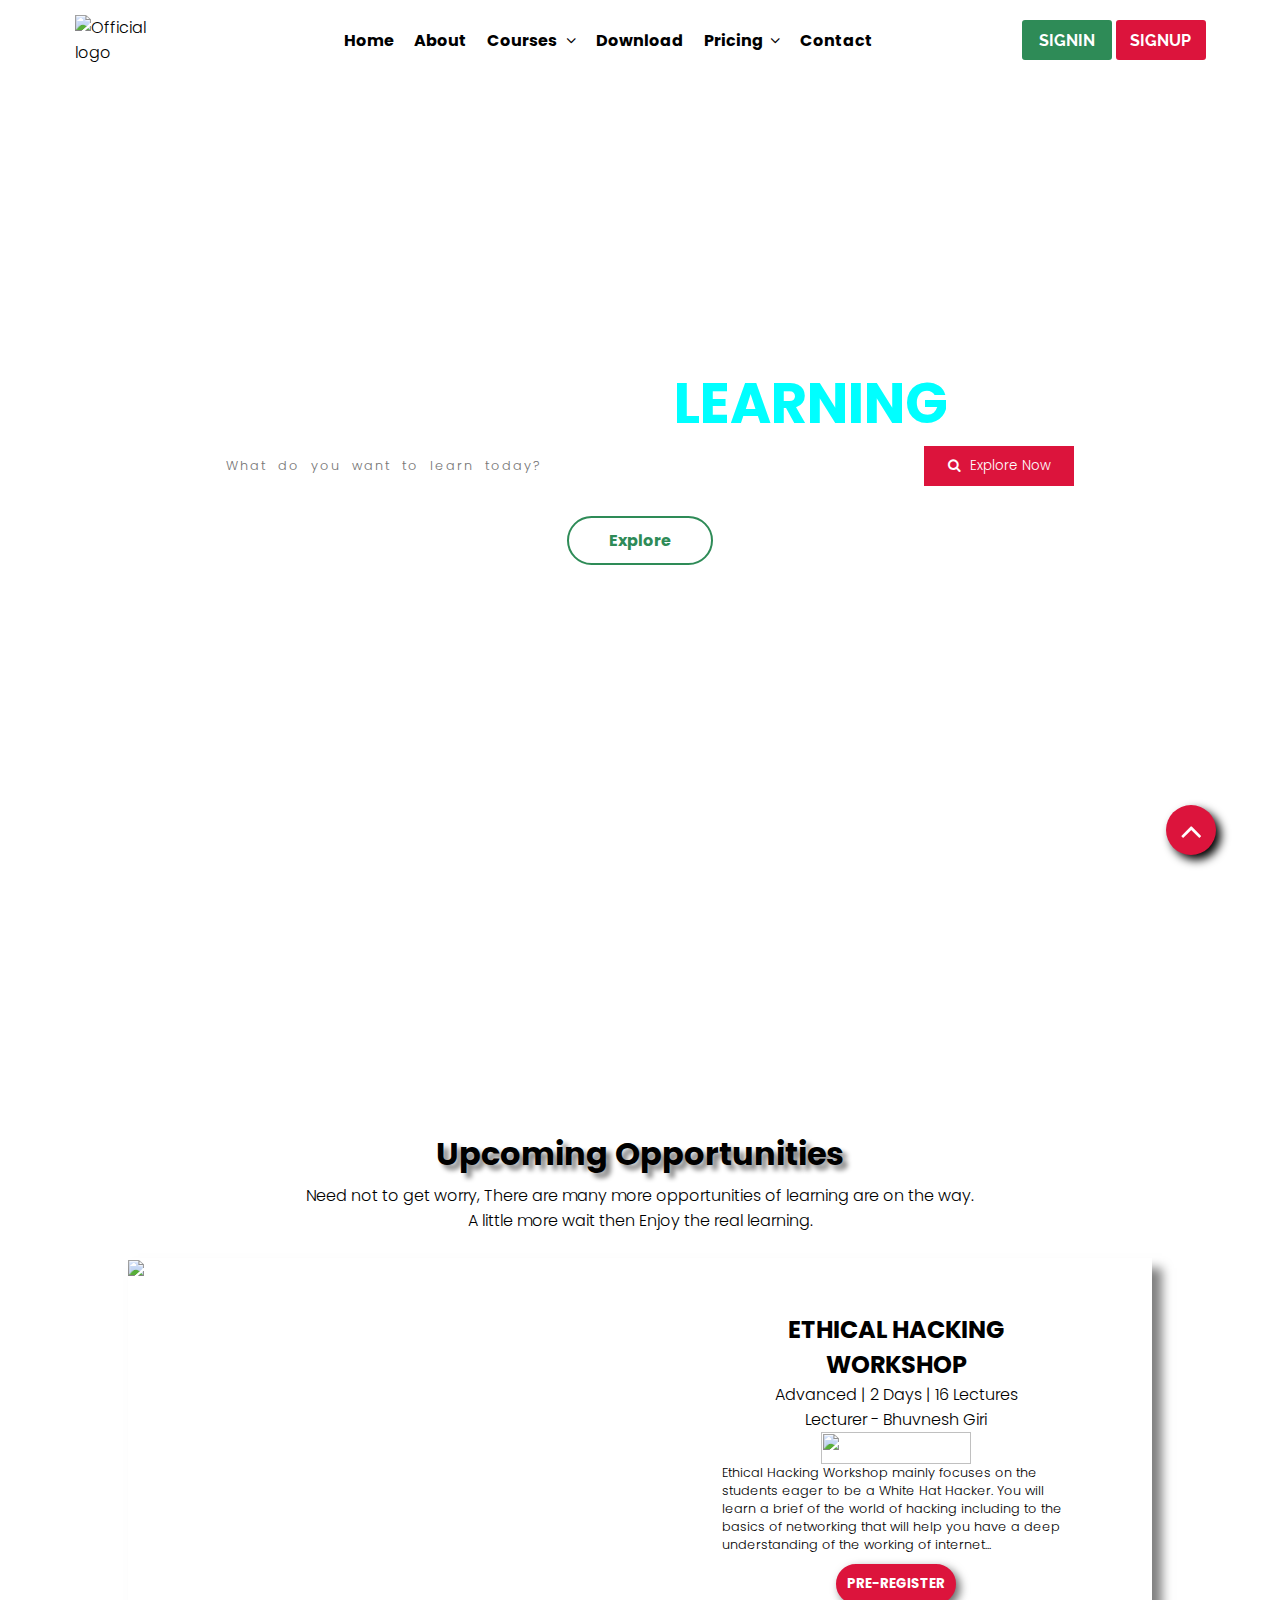
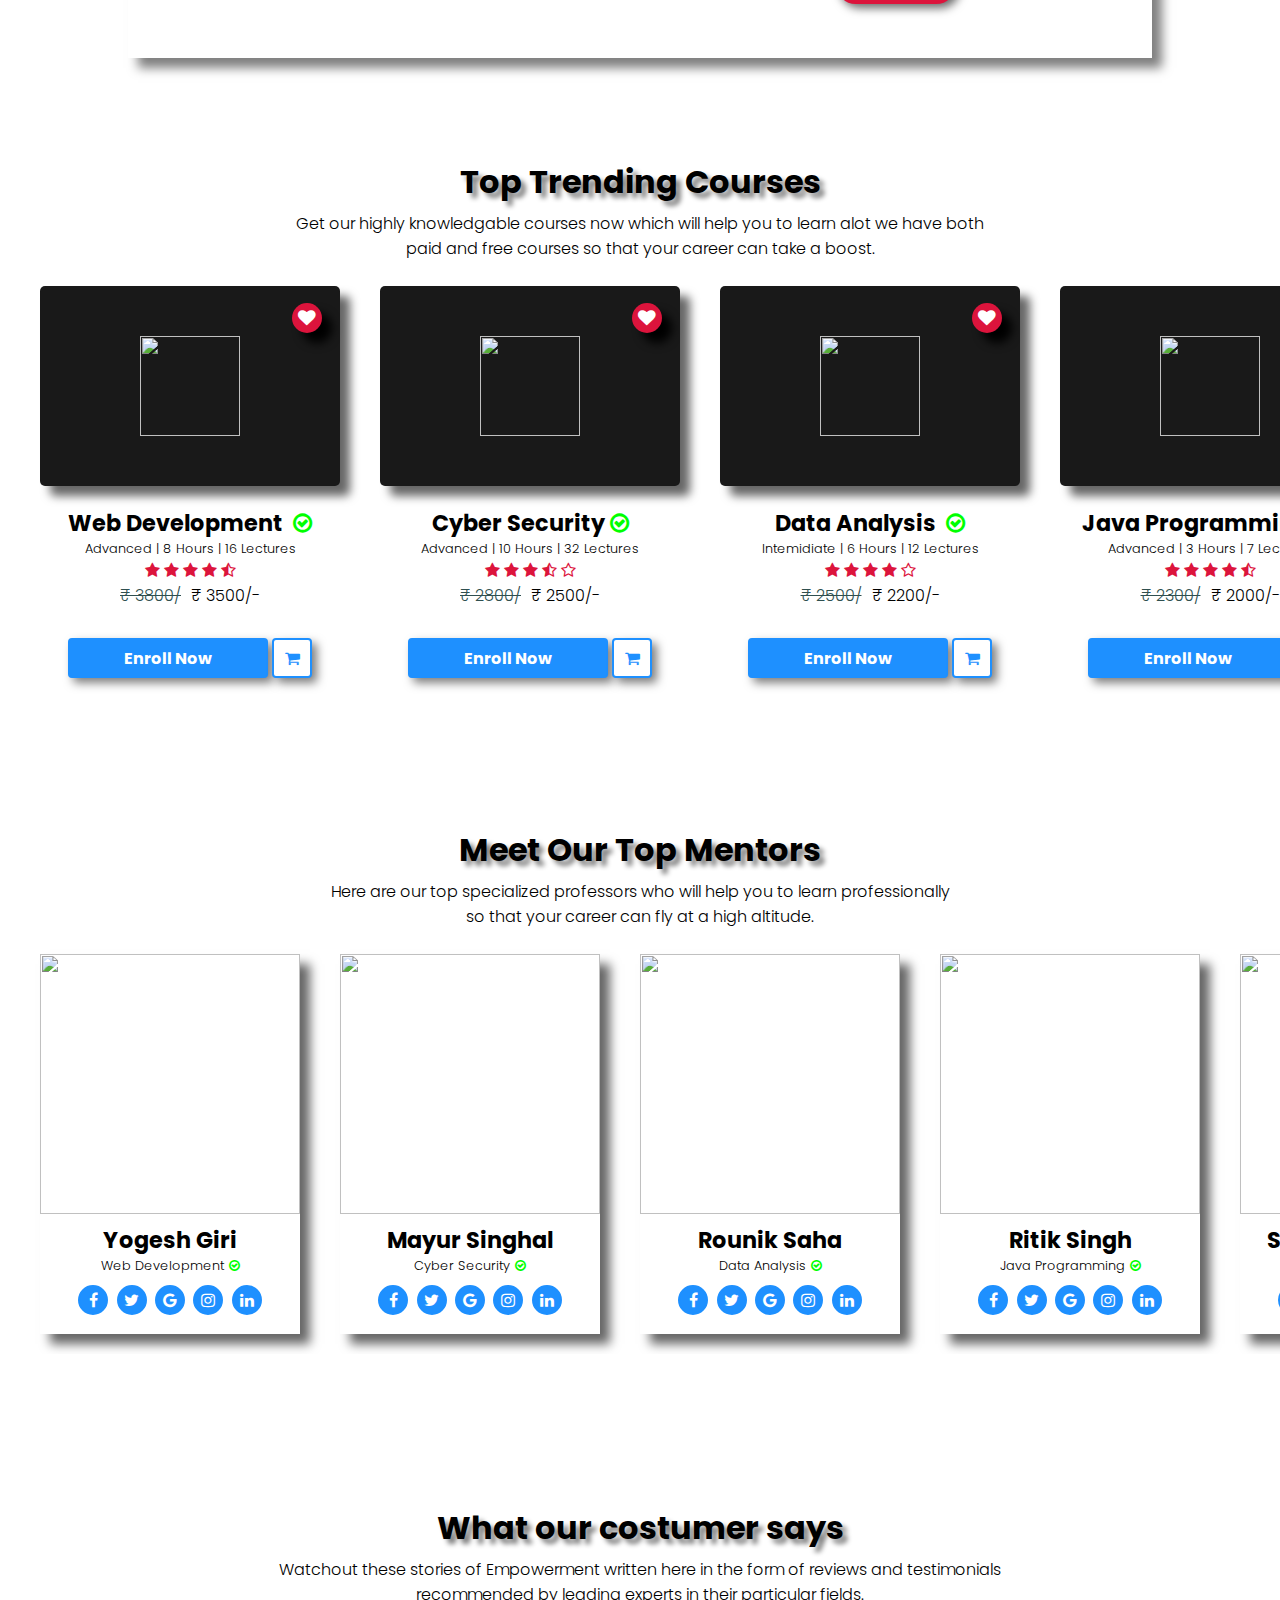
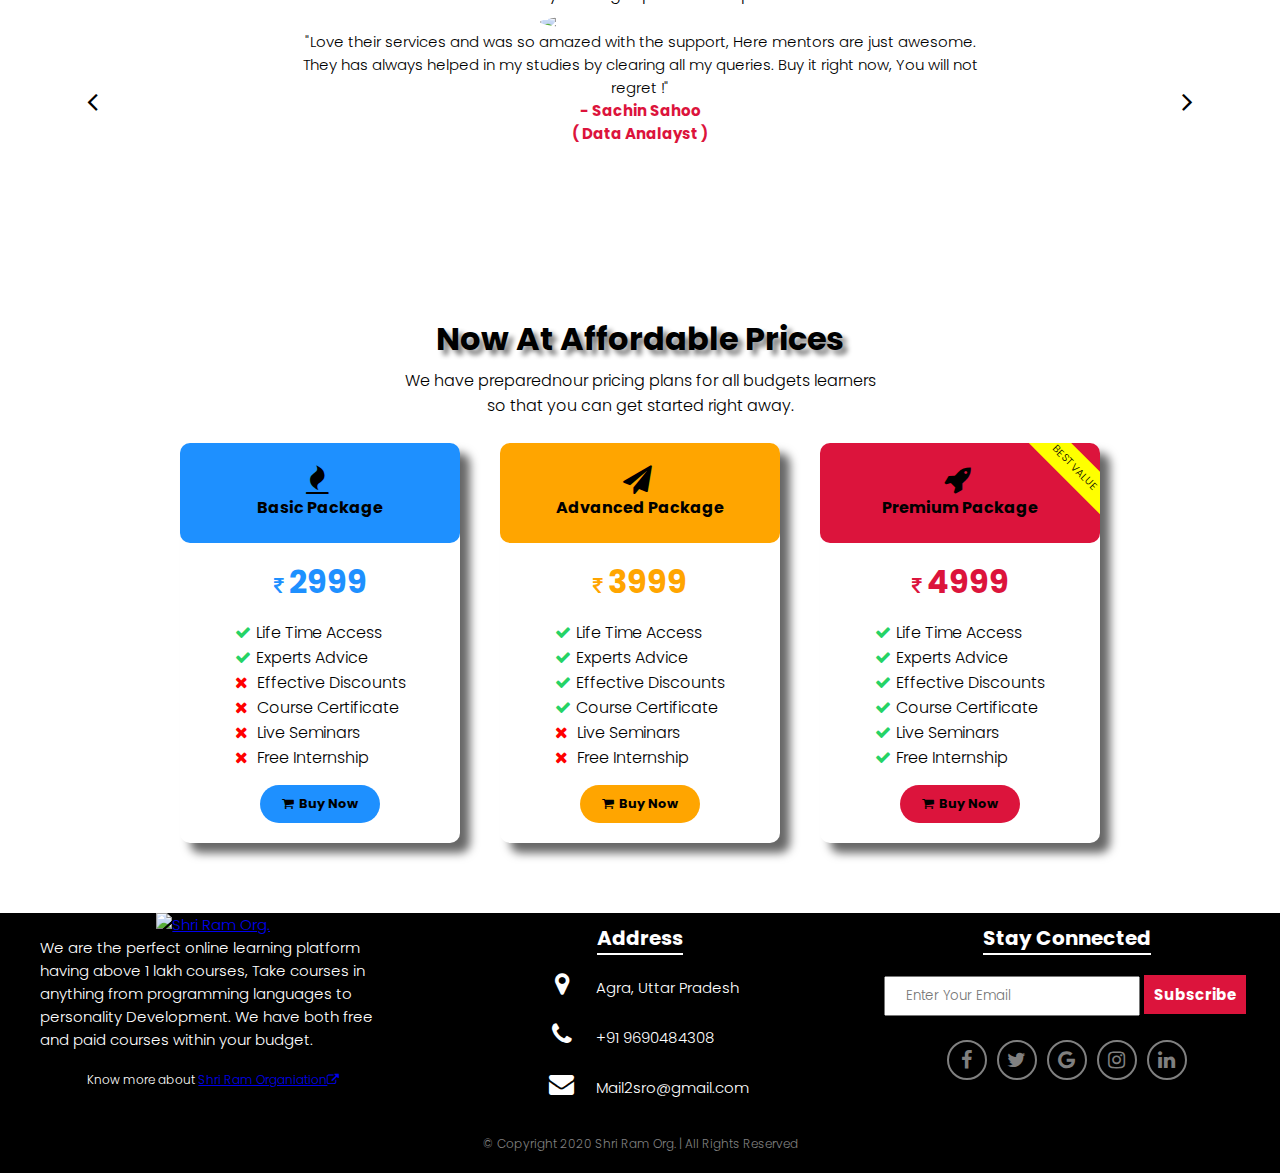
==== index.html @ 5486d61f "dds" ====
<!DOCTYPE html>
<html lang="en">
<head>
    <title>SRO Music | Official</title>
    <link rel="stylesheet" href="lib/index.css">
    <meta charset="UTF-8">
    <meta name="viewport" content="width=device-width, initial-scale=1.0">
    <link href="https://fonts.googleapis.com/css2?family=Poppins:wght@300;700&display=swap" rel="stylesheet">
    <link href="https://fonts.googleapis.com/css2?family=Raleway:wght@300;700&display=swap" rel="stylesheet">
    <link rel="stylesheet" href="https://stackpath.bootstrapcdn.com/font-awesome/4.7.0/css/font-awesome.min.css">

</head>
<body>
<!-- header starts here -->

    <div class="site-body">
        <div class="main">
            <div class="header" id="h">
                <button onclick="openBar()" id="open-btn" class="mob-btn"><i class="fa fa-bars" aria-hidden="true"></i></button>
                <button onclick="closeBar()" id="close-btn" class="mob-btn"><i class="fa fa-times" aria-hidden="true"></i></button>
                <img src="img/logo.png" alt="Official logo">
                <div class="nav" id="nav">
                    <ul>
                        <li><a href="#">Home</a></li>
                        <li><a href="#">About</a></li>
                        <li><a href="courses.html">Courses &nbsp; <i class="fa fa-angle-down" aria-hidden="true"></i></a></li>
                        <li><a href="#">Download</a>
                            <div class="submenu-1">
                                <ul>
                                    <li><a href="#">Mobile</a></li>
                                    <li><a href="#">IOS</a></li>
                                    <li><a href="#">Windows</a></li>
                                </ul>
                            </div>
                        </li>
                        <li><a href="#prices">Pricing &nbsp;<i class="fa fa-angle-down" aria-hidden="true"></i></a>
                            <div class="submenu-1">
                                <ul>
                                    <li><a href="#">Basic</a></li>
                                    <li><a href="#">Advanced</a></li>
                                    <li><a href="#">Premium</a></li>
                                </ul>
                            </div>
                        </li>
                        <li><a href="#">Contact</a></li>
                    </ul>
                </div>
                <div class="login-btn">
                    <a href="signin.html">Signin</a>
                    <a href="signin.html">Signup</a>
                </div>
            </div>
            <div class="heading">
                <p>Introducing Shri Ram Organization, </p>
                <h1>Get the real <span class="bold">learning</span></h1>
                <div class="search-bar">
                    <input type="text" placeholder="What do you want to learn today?">
                    <button><i class="fa fa-search" aria-hidden="true"></i><span>Explore Now</span></button>
                </div>
                <div class="explore-btn">
                    <a href="courses.html">Explore</a>
                </div>
            </div>
            <a href="#" class="top-up"><i class="fa fa-angle-up" aria-hidden="true"></i></a>
        </div>

<!-- main heading section starts here -->

        <div class="section">
            <h1 class="section-h">Upcoming Opportunities</h1>
            <p class="section-p">Need not to get worry, There are many more opportunities of learning are on the way.
                 </br>A little more wait then Enjoy the real learning.</p>
            <div class="main-flex">
                <div class="poster"> 
                    <img src="img/ethical-hacking-03.png">
                </div>
                <div class="text-box">
                    <span id="clock"></span>
                    <h2>ETHICAL HACKING WORKSHOP</h2>
                    <p>Advanced | 2 Days | 16 Lectures</p>
                    <p>Lecturer - Bhuvnesh Giri</p>
                    <img src="img/5-star.png" class="stars">
                    <p class="about-text">Ethical Hacking Workshop mainly focuses on the students eager to be a White Hat Hacker.
                        You will learn a brief of the world of hacking including to the basics of networking
                        that will help you have a deep understanding of the working of internet...
                    </p>
                    <button class="pre-register">pre-register</button>
                </div>
            </div>
        </div>

<!-- courses section starts here -->

        <div class="section">
            <h1 class="section-h">Top Trending Courses</h1>
            <p class="section-p">Get our highly knowledgable courses now which will help you to learn alot we have both </br>
                paid and free courses so that your career can take a boost.</p>
            <div class="card-grid">
                <div class="card">
                    <div class="card-img"> 
                        <img src="img/code.svg">
                    </div>
                    <button class="like"><i class="fa fa-heart" aria-hidden="true"></i></button>
                    <div class="card-text">
                        <h2>Web Development <i class="fa fa-check-circle-o" aria-hidden="true"></i></h2>
                        <p>Advanced | 8 Hours | 16 Lectures</p>
                        <div class="star">
                            <i class="fa fa-star" aria-hidden="true"></i>
                            <i class="fa fa-star" aria-hidden="true"></i>
                            <i class="fa fa-star" aria-hidden="true"></i>
                            <i class="fa fa-star" aria-hidden="true"></i>
                            <i class="fa fa-star-half-o" aria-hidden="true"></i>
                        </div>
                        <span class="off">₹ 3800/</span><span>₹ 3500/-</span>
                        <div class="card-btn">
                            <button>Enroll Now</button>
                            <button><i class="fa fa-shopping-cart" aria-hidden="true"></i></button>
                        </div>
                    </div>
                </div>
                <div class="card">
                    <div class="card-img"> 
                        <img src="img/email.svg">
                    </div>
                    <button class="like"><i class="fa fa-heart" aria-hidden="true"></i></button>
                    <div class="card-text">
                        <h2>Cyber Security<i class="fa fa-check-circle-o" aria-hidden="true"></i></h2>
                        <p>Advanced | 10 Hours | 32 Lectures</p>
                        <div class="star">
                            <i class="fa fa-star" aria-hidden="true"></i>
                            <i class="fa fa-star" aria-hidden="true"></i>
                            <i class="fa fa-star" aria-hidden="true"></i>
                            <i class="fa fa-star-half-o" aria-hidden="true"></i>
                            <i class="fa fa-star-o" aria-hidden="true"></i>
                        </div>
                        <span class="off">₹ 2800/</span><span>₹ 2500/-</span>
                        <div class="card-btn">
                            <button>Enroll Now</button>
                            <button><i class="fa fa-shopping-cart" aria-hidden="true"></i></button>
                        </div>
                    </div>
                </div>
                <div class="card">
                    <div class="card-img"> 
                        <img src="img/analytics.svg">
                    </div>
                    <button class="like"><i class="fa fa-heart" aria-hidden="true"></i></button>
                    <div class="card-text">
                        <h2>Data Analysis <i class="fa fa-check-circle-o" aria-hidden="true"></i></h2>
                        <p>Intemidiate | 6 Hours | 12 Lectures</p>
                        <div class="star">
                            <i class="fa fa-star" aria-hidden="true"></i>
                            <i class="fa fa-star" aria-hidden="true"></i>
                            <i class="fa fa-star" aria-hidden="true"></i>
                            <i class="fa fa-star" aria-hidden="true"></i>
                            <i class="fa fa-star-o" aria-hidden="true"></i>
                        </div>
                        <span class="off">₹ 2500/</span><span>₹ 2200/-</span>
                        <div class="card-btn">
                            <button>Enroll Now</button>
                            <button><i class="fa fa-shopping-cart" aria-hidden="true"></i></button>
                        </div>
                    </div>
                </div>
                <div class="card">
                    <div class="card-img"> 
                        <img src="img/data.svg">
                    </div>
                    <button class="like"><i class="fa fa-heart" aria-hidden="true"></i></button>
                    <div class="card-text">
                        <h2>Java Programming <i class="fa fa-check-circle-o" aria-hidden="true"></i></h2>
                        <p>Advanced | 3 Hours | 7 Lectures</p>
                        <div class="star">
                            <i class="fa fa-star" aria-hidden="true"></i>
                            <i class="fa fa-star" aria-hidden="true"></i>
                            <i class="fa fa-star" aria-hidden="true"></i>
                            <i class="fa fa-star" aria-hidden="true"></i>
                            <i class="fa fa-star-half-o" aria-hidden="true"></i>
                        </div>
                        <span class="off">₹ 2300/</span><span>₹ 2000/-</span>
                        <div class="card-btn">
                            <button>Enroll Now</button>
                            <button><i class="fa fa-shopping-cart" aria-hidden="true"></i></button>
                        </div>
                    </div>
                </div>
                <div class="card">
                    <div class="card-img"> 
                        <img src="img/data (1).svg">
                    </div>
                    <button class="like"><i class="fa fa-heart" aria-hidden="true"></i></button>
                    <div class="card-text">
                        <h2>Network Essentials <i class="fa fa-check-circle-o" aria-hidden="true"></i></h2>
                        <p>Intermidiate | 7 Hours | 19 Lectures</p>
                        <div class="star">
                            <i class="fa fa-star" aria-hidden="true"></i>
                            <i class="fa fa-star" aria-hidden="true"></i>
                            <i class="fa fa-star" aria-hidden="true"></i>
                            <i class="fa fa-star-half-o" aria-hidden="true"></i>
                            <i class="fa fa-star-o" aria-hidden="true"></i>
                        </div>
                        <span class="off">₹ 1800/</span><span>₹ 1500/-</span>
                        <div class="card-btn">
                            <button>Enroll Now</button>
                            <button><i class="fa fa-shopping-cart" aria-hidden="true"></i></button>
                        </div>
                    </div>
                </div>
                <div class="card">
                    <div class="card-img"> 
                        <img src="img/analytics.svg">
                    </div>
                    <button class="like"><i class="fa fa-heart" aria-hidden="true"></i></button>
                    <div class="card-text">
                        <h2>Machine Learning <i class="fa fa-check-circle-o" aria-hidden="true"></i></h2>
                        <p>Beginner | 2 Hours | 8 Lectures</p>
                        <div class="star">
                            <i class="fa fa-star" aria-hidden="true"></i>
                            <i class="fa fa-star" aria-hidden="true"></i>
                            <i class="fa fa-star" aria-hidden="true"></i>
                            <i class="fa fa-star-o" aria-hidden="true"></i>
                            <i class="fa fa-star-o" aria-hidden="true"></i>
                        </div>
                        <span class="off">₹ 1500/</span><span>₹ 1200/-</span>
                        <div class="card-btn">
                            <button>Enroll Now</button>
                            <button><i class="fa fa-shopping-cart" aria-hidden="true"></i></button>
                        </div>
                    </div>
                </div>
            </div>
        </div>    

<!-- mentor section starts here -->

        <div class="section">
            <h1 class="section-h">Meet Our Top Mentors</h1>
            <p class="section-p">Here are our top specialized professors who will help you to learn professionally</br>
                so that your career can fly at a high altitude.</p>
            <div class="card-grid">
                <div class="ex-card">
                    <div class="ex-card-img"> 
                        <img src="img/ex1.png">
                    </div>
                    <div class="ex-card-text">
                        <h2>Yogesh Giri</h2>
                        <p>Web Development<i class="fa fa-check-circle-o" aria-hidden="true"></i></p>
                        <div class="card-social">
                            <a href="https://www.facebook.com/"><i class="fa fa-facebook" aria-hidden="true"></i></a>
                            <a href="https://www.twitter.com/login"><i class="fa fa-twitter" aria-hidden="true"></i></a>
                            <a href="https://accounts.google.com/ServiceLogin"><i class="fa fa-google" aria-hidden="true"></i></a>
                            <a href="https://www.instagram.com/accounts/login"><i class="fa fa-instagram" aria-hidden="true"></i></a>
                            <a href="https://www.linkedin.com/login"><i class="fa fa-linkedin" aria-hidden="true"></i></a>
                        </div>
                    </div>
                </div>
                <div class="ex-card">
                    <div class="ex-card-img"> 
                        <img src="img/ex2.png">
                    </div>
                    <div class="ex-card-text">
                        <h2>Mayur Singhal</h2>
                        <p>Cyber Security<i class="fa fa-check-circle-o" aria-hidden="true"></i></p>
                        <div class="card-social">
                            <a href="https://www.facebook.com/"><i class="fa fa-facebook" aria-hidden="true"></i></a>
                            <a href="https://www.twitter.com/login"><i class="fa fa-twitter" aria-hidden="true"></i></a>
                            <a href="https://accounts.google.com/ServiceLogin"><i class="fa fa-google" aria-hidden="true"></i></a>
                            <a href="https://www.instagram.com/accounts/login"><i class="fa fa-instagram" aria-hidden="true"></i></a>
                            <a href="https://www.linkedin.com/login"><i class="fa fa-linkedin" aria-hidden="true"></i></a>
                        </div>
                    </div>
                </div>
                <div class="ex-card">
                    <div class="ex-card-img"> 
                        <img src="img/ex3.png">
                    </div>
                    <div class="ex-card-text">
                        <h2>Rounik Saha</h2>
                        <p>Data Analysis<i class="fa fa-check-circle-o" aria-hidden="true"></i></p>
                        <div class="card-social">
                            <a href="https://www.facebook.com/"><i class="fa fa-facebook" aria-hidden="true"></i></a>
                            <a href="https://www.twitter.com/login"><i class="fa fa-twitter" aria-hidden="true"></i></a>
                            <a href="https://accounts.google.com/ServiceLogin"><i class="fa fa-google" aria-hidden="true"></i></a>
                            <a href="https://www.instagram.com/accounts/login"><i class="fa fa-instagram" aria-hidden="true"></i></a>
                            <a href="https://www.linkedin.com/login"><i class="fa fa-linkedin" aria-hidden="true"></i></a>
                        </div>
                    </div>
                </div>
                <div class="ex-card">
                    <div class="ex-card-img"> 
                        <img src="img/ex4.png">
                    </div>
                    <div class="ex-card-text">
                        <h2>Ritik Singh</h2>
                        <p>Java Programming<i class="fa fa-check-circle-o" aria-hidden="true"></i></p>
                        <div class="card-social">
                            <a href="https://www.facebook.com/"><i class="fa fa-facebook" aria-hidden="true"></i></a>
                            <a href="https://www.twitter.com/login"><i class="fa fa-twitter" aria-hidden="true"></i></a>
                            <a href="https://accounts.google.com/ServiceLogin"><i class="fa fa-google" aria-hidden="true"></i></a>
                            <a href="https://www.instagram.com/accounts/login"><i class="fa fa-instagram" aria-hidden="true"></i></a>
                            <a href="https://www.linkedin.com/login"><i class="fa fa-linkedin" aria-hidden="true"></i></a>
                        </div>
                    </div>
                </div>
                <div class="ex-card">
                    <div class="ex-card-img"> 
                        <img src="img/ex5.png">
                    </div>
                    <div class="ex-card-text">
                        <h2>Sumit Chaudhary</h2>
                        <p>Machine Learning<i class="fa fa-check-circle-o" aria-hidden="true"></i></p>
                        <div class="card-social">
                            <a href="https://www.facebook.com/"><i class="fa fa-facebook" aria-hidden="true"></i></a>
                            <a href="https://www.twitter.com/login"><i class="fa fa-twitter" aria-hidden="true"></i></a>
                            <a href="https://accounts.google.com/ServiceLogin"><i class="fa fa-google" aria-hidden="true"></i></a>
                            <a href="https://www.instagram.com/accounts/login"><i class="fa fa-instagram" aria-hidden="true"></i></a>
                            <a href="https://www.linkedin.com/login"><i class="fa fa-linkedin" aria-hidden="true"></i></a>
                        </div>
                    </div>
                </div>   
            </div>
        </div>

<!-- testimonials section starts here -->

        <div class="section">
            <h1 class="section-h">What our costumer says</h1>
            <p class="section-p">Watchout these stories of Empowerment written here in the form of reviews and testimonials</br>
                recommended by leading experts in their particular fields.</p>
            <div class="main-contain">
                <div class="container">
                    <div class="slider">
                        <div class="slides">
                            <img src="img/1.jpg">
                            <div class="slider-text">
                                <p>
                                    "Love their services and was so amazed with the support, Here mentors are just awesome.
                                    They has always helped in my studies by clearing all my queries. Buy it right now, You will not regret !"
                                </p>
                                <span> - Sachin Sahoo </br> ( Data Analayst ) </span>
                            </div>
                        </div> 
                        <div class="slides">
                            <img src="img/2.jpg">
                            <div class="slider-text">
                                <p>
                                    "A very interesting and valuable experience. I learned a lot and it gave me a good grounding in the basics. 
                                    It really made me think, and I liked how it enabled me to interact wiht people through the practical work."
                                </p>
                                <span> - Ravindra Birdhawar </br> ( Penetration Expert ) </span>
                            </div>
                        </div> 
                        <div class="slides">
                            <img src="img/6.jpg">
                            <div class="slider-text">
                                <p>
                                    "I found the course so helpful as a Software Engineer, and that is why I have registered for the Proficiency Award 
                                    2 in Counselling and Psychology and I hope to do my best to finish and help my people who are back home in America."
                                </p>
                                <span> - Shubham Bisht </br> ( Software Engineer ) </span>
                            </div>
                        </div> 
                        <div class="slides">
                            <img src="img/3.jpg">
                            <div class="slider-text">
                                <p>
                                    "I feel that over the duration of the course I gained a lot of knowledge and practical strategies that will be beneficial to me, 
                                    and those I deal with personally and professionally. The course exceeded my expectations significantly."
                                </p>
                                <span> - Narayan Chandrawanshi </br> ( IIT Student ) </span>
                            </div>
                        </div> 
                        <div class="slides">
                            <img src="img/8.jpg">
                            <div class="slider-text">
                                <p>
                                    "I found the course interesting, challenging, and rewarding. I learnt a lot by following the programme and the study ACS set out.
                                     Assignments were corrected quickly, with lots of positive feedback from the tutors."
                                </p>
                                <span> - Aman Chandra </br> ( Web Designer ) </span>
                            </div>
                        </div> 
                    </div>
                    
                    <div class="controls">
                        <button class="slider_btn" id="prev"><i class="fa fa-angle-left" aria-hidden="true"></i></button>
                        <button class="slider_btn" id="next"><i class="fa fa-angle-right" aria-hidden="true"></i></button>
                    </div>
                </div>
            </div>
        </div>


<!-- pricing section starts here -->

        <div class="section" id="prices">
            <h1 class="section-h">Now At Affordable Prices</h1>
            <p class="section-p">We have preparednour pricing plans for all budgets learners </br>
                so that you can get started right away.</p>
            <div class="pricing-box">
                <div class="pricing-card">
                    <div class="pricing-logo">
                        <i class="fa fa-fire" aria-hidden="true"></i>
                        <h2>Basic Package<h2>
                    </div>
                    <p><i class="fa fa-inr" aria-hidden="true"></i><span>2999</span></p>
                    <ul>
                        <li><i class="fa fa-check" aria-hidden="true"></i>Life Time Access</li>
                        <li><i class="fa fa-check" aria-hidden="true"></i>Experts Advice</li>
                        <li><i class="fa fa-times" aria-hidden="true"></i> Effective Discounts</li>
                        <li><i class="fa fa-times" aria-hidden="true"></i> Course Certificate</li>
                        <li><i class="fa fa-times" aria-hidden="true"></i> Live Seminars</li>
                        <li><i class="fa fa-times" aria-hidden="true"></i> Free Internship</li>
                        
                    </ul>
                    <a href="#"><i class="fa fa-shopping-cart" aria-hidden="true"></i>Buy Now</a>
            </div>
            <div class="pricing-card">
                <div class="pricing-logo">
                    <i class="fa fa-paper-plane" aria-hidden="true"></i>
                    <h2>Advanced Package<h2>
                </div>
                <p><i class="fa fa-inr" aria-hidden="true"></i><span>3999</span></p>
                    <ul>
                        <li><i class="fa fa-check" aria-hidden="true"></i>Life Time Access</li>
                        <li><i class="fa fa-check" aria-hidden="true"></i>Experts Advice</li>
                        <li><i class="fa fa-check" aria-hidden="true"></i>Effective Discounts</li>
                        <li><i class="fa fa-check" aria-hidden="true"></i>Course Certificate</li>
                        <li><i class="fa fa-times" aria-hidden="true"></i> Live Seminars</li>
                        <li><i class="fa fa-times" aria-hidden="true"></i> Free Internship</li>
                
                    </ul>
                    <a href="#"><i class="fa fa-shopping-cart" aria-hidden="true"></i>Buy Now</a>
            </div>
            <div class="pricing-card">
                <div class="ribbin">
                    <span>Best Value</span>
                </div>
                <div class="pricing-logo">
                    <i class="fa fa-rocket" aria-hidden="true"></i>
                    <h2>Premium Package<h2>
                </div>
                <p><i class="fa fa-inr" aria-hidden="true"></i><span>4999</span></p>
                    <ul>
                        <li><i class="fa fa-check" aria-hidden="true"></i>Life Time Access</li>
                        <li><i class="fa fa-check" aria-hidden="true"></i>Experts Advice</li>
                        <li><i class="fa fa-check" aria-hidden="true"></i>Effective Discounts</li>
                        <li><i class="fa fa-check" aria-hidden="true"></i>Course Certificate</li>
                        <li><i class="fa fa-check" aria-hidden="true"></i>Live Seminars</li>
                        <li><i class="fa fa-check" aria-hidden="true"></i>Free Internship</li>
                        
                    </ul>
                    <a href="#"><i class="fa fa-shopping-cart" aria-hidden="true"></i>Buy Now</a>
            </div>
            </div>
        </div>

<!-- footer starts here -->

        <div class="footer">
            <div class="footer-item">
                <div class="footer-child" id="about">
                    <div class="footer-logo">
                    <a href="Aboutus.html"><img src="img/logo.png" alt="Shri Ram Org."></a> 
                    </div>
                    <p> We are the perfect online learning platform having above 1 lakh courses,
                        Take courses in anything from programming languages to personality Development.
                        We have both free and paid courses within your budget.</p>
                    <span>
                        Know more about <a href="aboutus.html"> Shri Ram Organiation<i class="fa fa-external-link" aria-hidden="true"></i></a>
                    </span> 
                </div>
                <div class="footer-child" id="address">
                    <h3>Address</h3> 
                    <ul class="ul">
                        <li><i class="fa fa-map-marker" aria-hidden="true"></i> Agra, Uttar Pradesh</li>
                        <li><i class="fa fa-phone" aria-hidden="true"></i> +91 9690484308</li>
                        <li><i class="fa fa-envelope" aria-hidden="true"></i> Mail2sro@gmail.com</li>
                    </ul>   
                </div>    
                <div class="footer-child" id="contact">
                    <h3>Stay Connected</h3>
                    <form> 
                        <input type="email"  placeholder="Enter Your Email">
                        <input type="submit" value="Subscribe">
                    </form>
                    <div class="social">
                        <a href="https://www.facebook.com/"><i class="fa fa-facebook" aria-hidden="true"></i></a>
                        <a href="https://www.twitter.com/login"><i class="fa fa-twitter" aria-hidden="true"></i></a>
                        <a href="https://accounts.google.com/ServiceLogin"><i class="fa fa-google" aria-hidden="true"></i></a>
                        <a href="https://www.instagram.com/accounts/login"><i class="fa fa-instagram" aria-hidden="true"></i></a>
                        <a href="https://www.linkedin.com/login"><i class="fa fa-linkedin" aria-hidden="true"></i></a>
                    </div>
                </div>
            </div>
            <div class="copyright">
                <p> &copy; Copyright 2020 Shri Ram Org. | All Rights Reserved </p>
            </div>
        </div>
    </div>
</body>
</html>

<!-- slider script starts here -->

<script>
    function openBar()
    {
        document.getElementById('nav').style.height='45vh'
        document.getElementById('open-btn').style.display='none'
        document.getElementById('close-btn').style.display='block'

    }
    function closeBar()
    {
        document.getElementById('nav').style.height='0vh'
        document.getElementById('open-btn').style.display='block'
        document.getElementById('close-btn').style.display='none'

    }

</script>
<script>
    // Set the date we're counting down to
    var countDownDate = new Date("Nov 22, 2020 12:00:00").getTime();
    
    // Update the count down every 1 second
    var x = setInterval(function() {
    
      // Get today's date and time
      var now = new Date().getTime();
        
      // Find the distance between now and the count down date
      var distance = countDownDate - now;
        
      // Time calculations for days, hours, minutes and seconds
      var days = Math.floor(distance / (1000 * 60 * 60 * 24));
      var hours = Math.floor((distance % (1000 * 60 * 60 * 24)) / (1000 * 60 * 60));
      var minutes = Math.floor((distance % (1000 * 60 * 60)) / (1000 * 60));
      var seconds = Math.floor((distance % (1000 * 60)) / 1000);
        
      // Output the result in an element with id="clock"
      document.getElementById("clock").innerHTML = days + "d " + hours + "h "
      + minutes + "m " + seconds + "s ";
        
      // If the count down is over, write some text 
      if (distance < 0) {
        clearInterval(x);
        document.getElementById("clock").innerHTML = "LAUNCHED";
      }
    }, 1000);

    </script>

    <!-- js for testimonials -->

    <script>
        const prev = document.querySelector('#prev');
        const next = document.querySelector('#next');
        let slider = document.querySelector('.slider');
        let slideIndex = 0;
        
        prev.addEventListener('click',() =>{
            slideIndex = (slideIndex - 1 + 5) % 5;
            slider.style.transform = 'translate('+ ( slideIndex ) * -20 +'%)';
            slider.style.animation = 'none';        
        });
    
        next.addEventListener('click',() =>{
            slideIndex = (slideIndex + 1) % 5;
            slider.style.transform = 'translate('+ ( slideIndex ) * -20 +'%)';
            slider.style.animation = 'none';        

        });
    
    </script>
---- lib/index.css ----
*
{
    padding: 0;
    margin: 0;
    box-sizing: border-box;
    font-family: 'Poppins';
    scroll-behavior: smooth;
    outline: none;
    font-weight: 300;
}
html
{
    overflow-x: hidden;
}
.site-body
{
    position: absolute;
    top: 0%;
    display: inline-flex;
    flex-flow: column;
    justify-content: space-between;
}
.main
{
    width: 100vw;
    height: 120vh;
    background-image: url(../img/pexels-josh-hild-4256852.jpg);
    background-repeat: no-repeat;
    background-size: cover;
    background-position: center;
    background-attachment: fixed;
}
.header
{
    position: fixed;
    z-index: 10;
    display: inline-flex;
    justify-content: space-around;
    align-items: center;
    width: 100vw;
    height: 80px;
    background-color: white;
    transition: all ease 0.5s;
}
.header img
{
    width: 100px;
    cursor: pointer;
}
.nav ul
{
    display: inline-flex;
    list-style-type: none;
}
.nav li a
{
    text-decoration: none;
    color: black;
    font-weight: bold;
    margin-left: 20px;
}
.nav li a:hover
{
    color: crimson;
    border-bottom: 2px solid crimson;
}
.submenu-1
{
    display: none;
}
.nav li:hover .submenu-1
{
    display: block;
}
.submenu-1 ul
{
    position: absolute;
    transform: translate(-20%);
    display: inline-flex;
    flex-direction: column;
    justify-content: space-around;
    width: 200px;
    height: fit-content;
    background-color: white;
    padding-top: 28px;
}
.submenu-1 ul li
{
    display: inline-flex;
    align-items: center;
    width: 100%;
    height: 50px;
    border-bottom: 2px solid black;
}
.submenu-1 ul li:last-child
{
    border-bottom: none;
}
.submenu-1 ul li:hover
{
    background-color: dodgerblue;
    color: white;
}
.submenu-1 ul li:hover a
{
    color: white;
    border-bottom: none;
}
.login-btn a
{
    width: 90px;
    height: 40px;
    display: inline-flex;
    justify-content: center;
    align-items: center;
    color: white;
    background-color: seagreen;
    border: 2px solid seagreen;
    border-radius: 3px;
    text-transform: uppercase;
    text-decoration: none;
    font-family: "Raleway";
    font-weight: bold;
    transition: 0.5s;
}
.login-btn a:nth-child(2)
{
    background-color: crimson;
    border: 2px solid crimson;
}
.login-btn a:hover
{
    background-color: transparent;
    color: seagreen;
}
.login-btn a:nth-child(2):hover
{
    background-color: transparent;
    color: crimson;
}
.heading
{
    width: 100vw;
    height: 100vh;
    color: white;
    display: inline-flex;
    justify-content: center;
    align-items: center;
    flex-flow: column;
    padding: 20px;
}
.heading h1
{
    font-weight: bold;
    font-size: 3.5rem;
}
.heading .bold
{
    font-weight: bold;
    color: cyan;
    text-transform: uppercase;
}
.search-bar
{
    display: inline-flex;
    justify-content: space-between;
    align-items: center;
    width: 70%;
    height: 40px;
    background-color: white;
}
.search-bar input
{
    width: 80%;
    height: 100%;
    background-color: transparent;
    color: black;
    font-size: .8rem;
    padding-left: 20px;
    letter-spacing: 2px;
    word-spacing: 5px;
    border: none;
}
.search-bar button
{
    width: 150px;
    height: 100%;
    color: white;
    background-color: crimson;
    border: none;
    cursor: pointer;
}
.search-bar .fa
{
    margin-right: 10px;
}
.explore-btn a
{
    display: inline-block;
    margin-top: 30px;
    color: seagreen;
    background-color: transparent;
    border: 2px solid seagreen;
    text-decoration: none;
    border-radius: 100px;
    padding: 10px 40px;
    font-weight: bold;
    transition: all 0.5s ease;
}
.explore-btn a:hover
{
    background-color: seagreen;
    color: white;
}
.top-up
{
    z-index: 10;
    position: fixed;
    bottom: 5%;
    right: 5%;
    width: 50px;
    height: 50px;
    display: inline-flex;
    justify-content: center;
    align-items: center;
    text-decoration: none;
    color: white;
    font-size: 35px;
    background-color: crimson ;
    box-shadow: 5px 5px 10px black;
    border-radius: 50%;
    transition: 0.5s;
}
.top-up:hover
{
    transform: translateY(-10px);
}
.mob-btn
{
    display: none;
}

@media(max-width: 720px)
{
    .header
    {
        height: 60px;
    }
    .nav
    {
        position: fixed;
        top: 60px;
        left: 0px;
        width: 100vw;
        height: 0vh;
        display: inline-flex;
        flex-flow: column;
        overflow: hidden;
        background-color: white;
        transition: 0.5s;
    }
    .nav ul
    {
        width: 100%;
        display: inline-flex;
        flex-direction: column;
        align-items: center;
    }
    .nav ul li
    {
        display: inline-flex;
        align-items: center;
        width: 90%;
        height: 50px;
        border-bottom: 2px solid black;
    }
    .nav ul li:last-child
    {
        border-bottom: none;
    }
    .nav ul li:hover
    {
        background-color: dodgerblue;
        color: white;
    }
    .nav ul li:hover a
    {
        color: white;
        border-bottom: none;
    }
    .mob-btn
    {
        display: inline;
        background-color: transparent;
        border: none;
        font-size: 1.5rem;
        color: black;
        cursor: pointer;
    }
    #close-btn
    {
        color: black;
        display: none;
    }
    .heading h1
    {
        text-align: center;
        font-size: 2.2rem;
    }
    .search-bar
    {
        width: 90%;
        height: 40px;
    }
    .search-bar input
    {
        width: 80%;
        height: 100%;
        font-size: .6rem;
        padding-left: 10px;
        letter-spacing: 1px;
        word-spacing: 2px;
    }
    .search-bar button
    {
        width: 15%;
        text-align: center;
    }
    .search-bar button span
    {
        display: none;
    }
}


/* Top Upcoming */


.section
{
    width: 100vw;
    height: fit-content;
    display: inline-flex;
    padding: 50px 0px;
    flex-flow: column;
    justify-content: center;
    align-items: center;
    background-image: url(../img/Abstract.png);
    background-repeat: no-repeat;
    background-position: right;
    background-size: 50%;
    overflow-x: hidden;
}
.section-h
{
    font-weight: bold;
    font-size: 2rem;
    text-align: center;
    text-shadow: 5px 5px 5px grey;
}
.section-p
{
    text-align: center;
    font-size: 1rem;
    padding: 5px;
}
.section:nth-child(odd)
{
    background-image: url(../img/Abstract-2.png);
    background-position: left;
}
.section:nth-child(5)
{
    background-image: url(../img/bg-3.jpg);
    background-size: cover;
    background-position: right;
    margin: 50px 0px 50px 0px;

}
.main-flex
{
    display: flex;
    justify-content: space-around;
    flex-wrap: wrap;
    margin-top: 20px;
    width: 80vw;
    height: auto;
    box-shadow: 10px 10px 10px rgba(0, 0, 0, 0.500);
}
.poster
{
    height: 400px;
    overflow: hidden;
    flex: 1 1 300px;
}
.poster img
{
    height: 100%;
    overflow: hidden;
    transition: all ease .5s;
}
.poster img:hover
{
    transform: scale(1.1);
}
.text-box
{
    flex: 1 1 300px;
    display: inline-flex;
    flex-flow: column;
    justify-content: center;
    align-items: center;
    padding: 20px 8%;
}
.text-box span
{
    color: crimson;
    font-weight: bold;
    font-size: 2rem;
    text-align: center;
}
.text-box h2
{
    font-weight: bold;
    text-align: center;
}
.about-text
{
    font-size: 0.8rem;
}
.stars
{
    width: 150px;
    height: 32px;
}
.pre-register
{
    margin-top: 10px;
    width: 120px;
    height: 40px;
    background-color: crimson;
    color: white;
    border: 2px solid crimson;
    border-radius: 20px;
    cursor: pointer;
    font-weight: bold;
    text-transform: uppercase;
    box-shadow: 4px 4px 10px rgba(0, 0, 0, 0.600);
    transition: all 0.3s ease;
}
.pre-register:hover
{
    background-color: transparent;
    color: crimson;
}
@media(max-width: 720px)
{
    .section-p
    {
        font-size: .8rem;
    }
    .text-box h2
    {
        font-size: 1.2rem;
    }
    .text-box p
    {
        font-size: .8rem;
    }
    .poster
    {
        height: auto;
    }
    .poster img
    {
        width: 100%;
    }
}

/*latest Launches*/

.card-grid
{
    width: 100%;
    display: inline-flex;
    align-items: center;
    justify-content: flex-start;
    overflow-y: hidden;
    overflow-x: scroll;
}
.card, .ex-card
{
    position: relative;
    width: 300px;
    height: 420px;
    margin: 20px;
    border-radius: 10px;
    display: inline-flex;
    flex-flow: column;
    background-color: transparent;
    transform: translatex(0px);
}
.card:first-child, .ex-card:first-child
{
    margin-left: 40px;
}
.card-grid::-webkit-scrollbar
{
    display: none;
}
.card-img
{
    display: inline-flex;
    justify-content: center;
    align-items: center;
    width: 300px;
    height: 200px;
    background-color: rgb(25, 25, 25);
    border-radius: 5px;
    box-shadow: 10px 10px 10px rgba(0, 0, 0, 0.600);
}
.card-img img
{
    width: 100px;
    height: 100px;
}
.like
{
    position: absolute;
    top: 4%;
    right: 6%;
    background-color: transparent;
    color: white;
    background-color: crimson;
    border-radius: 50%;
    width: 30px;
    height: 30px;
    font-size: 1.1rem;
    border: none;
    cursor: pointer;
    box-shadow: 10px 10px 10px black;
}
.card-text
{
    text-align: center;
    padding: 20px 10px;
}
.fa-check-circle-o
{
    margin-left: 5px;
    color: rgb(0, 255, 0);
}
.card-text h2, .ex-card-text h2
{
    font-size: 1.4rem;
    font-weight: bold;
}
.card-text p, .ex-card-text p
{
    font-size: .8rem;
}
.card-text .off
{
    margin-right: 10px;
    text-decoration: line-through;
    color: darkslategray;
}
.card-btn button
{
    margin-top: 30px;
    border: 2px solid dodgerblue;
    border-radius: 4px;
    background-color: white;
    color: dodgerblue;
    width: 40px;
    height: 40px;
    cursor: pointer;
    font-size: 1rem;
    transition:  0.3s;
    box-shadow: 5px 5px 10px rgba(0, 0, 0, 0.500);
}
.card-btn button:hover
{
    color: white;
    background-color: dodgerblue;
}
.card-btn button:first-child
{
    width: 200px;
    color: white;
    font-weight: bold;
    background-color: dodgerblue;
}
.card-btn button:first-child:hover
{
    background-color: transparent;
    color: dodgerblue;
}
.star
{
    color: crimson;
}

/* expert section starts here */

.ex-card
{
    position: relative;
    width: 260px;
    height: 380px;
    box-shadow: 10px 10px 10px rgba(0, 0, 0, 0.600);
    border-radius: 0px;
}
.ex-card-img img
{
    width: 260px;
    height: 260px;
}
.card-social
{
    display: inline-flex;
    justify-content: space-around;
    align-items: center;
    width: 80%;
    height: 50px;
}
.card-social a
{
    display: inline-flex;
    justify-content: center;
    align-items: center;
    width: 30px;
    height: 30px;
    text-decoration: none;
    color: white;
    background-color: dodgerblue;
    border: 2px solid dodgerblue;
    border-radius: 50%;
    transition: 0.3s;
}
.card-social a:hover
{
    transform: translateY(-5px);
}
.ex-card-text
{
    text-align: center;
    padding: 2px 10px;
}


/* testimonials starts here */

.main-contain
{
    width: 90%;
    margin: auto;
    padding-bottom: 20px;
    overflow: hidden;
}
.container
{
    position: relative;
    height: auto;
    overflow: hidden;
}
.slider
{
    height: 100%;
    width: 500%;
    display: inline-flex;
    transition: 0.5s;
    animation: tslide 15s ease infinite;
    animation-delay: 1s;
}
@keyframes tslide
{
    0%,100%
    {
        transform: translate(0);
    }
    20%
    {
        transform: translate(-20%);
    }
    40%
    {
        transform: translate(-40%);
    }
    60%
    {
        transform: translate(-60%);
    }
    80%
    {
        transform: translate(-80%);
    }

}
.slides
{
    width: 100%;
    display: inline-flex;
    justify-content: space-around;
    flex-flow: column;
    align-items: center;
}
.slider_btn
{
    background-color: transparent;
    border: none;
    cursor: pointer;
    font-size: 30px;
}
#prev
{
    position: absolute;
    left: 2%;
    top: 50%;
}
#next
{
    position: absolute;
    right: 2%;
    top: 50%;
}
.slides img
{
    width: 200px;
    border-radius: 50%;
}
.slider-text
{
    width: 60%;
    text-align: center;
    font-size: 15px;
}
.slider-text span
{
    font-weight: bold;
    color: crimson;
}


/* pricing section starts here */

.pricing-box
{
    width: 100%;
    display: inline-flex;
    flex-direction: row;
    justify-content: center;
    align-items: center;
    flex-wrap: wrap;
}
.pricing-card
{
    position: relative;
    width: 280px;
    height: 400px ;
    margin: 20px;
    display: inline-flex;
    justify-content: space-between;
    align-items: center;
    flex-direction: column;
    border-radius: 10px;
    box-shadow: 10px 10px 10px rgba(0, 0, 0, 0.600);
    transition: 0.5s;
    background-color: white;
}
.pricing-card:hover
{
    transform: scale(1.02);
}
.pricing-logo
{
    border-radius: 10px;
    width: 100%;
    height: 100px;
    background: dodgerblue;
    display: inline-flex;
    justify-content: center;
    align-items: center;
    flex-direction: column;
}
.pricing-logo .fa
{
    font-size: 1.8rem;
}
.pricing-logo h2
{
    font-size: 1rem;
    font-weight: bold;
}
.pricing-card p
{
    font-size: 1.2rem;
    color: dodgerblue;
}
.pricing-card p span
{
    font-size: 2rem;
    font-weight: bold;
}
.pricing-card ul
{
    list-style-type: none;
}
.pricing-card .fa
{
    margin-right: 5px;
}
.pricing-card .fa-times
{
    color: red;
}
.pricing-card .fa-check
{
    color: #25D366;
}
.pricing-card a
{
    width: 120px;
    height: 38px;
    color: black;
    background-color: dodgerblue;
    text-decoration: none;
    font-weight: bold;
    display: inline-flex;
    font-size: .8rem;
    justify-content: center;
    align-items: center;
    border-radius: 20px;
    margin-bottom: 20px;
}
.ribbin
{
    position: absolute;
    right: 0px;
    width: 100px;
    height: 100px;
    overflow: hidden;
}
.ribbin span
{
    width: 150px;
    height: 30px;
    line-height: 30px;
    background-color: yellow;
    color: black;
    position: relative;
    top: 10px;
    right: 0px;
    display: inline-block;
    transform: rotate(45deg);
    text-align: center;
    font-size: .65rem;
    text-transform: uppercase;
}
.pricing-card:nth-child(2) .pricing-logo, .pricing-card:nth-child(2) a
{
    background: orange;
}
.pricing-card:nth-child(2) p
{
    color: orange;
}
.pricing-card:nth-child(3) .pricing-logo, .pricing-card:nth-child(3) a
{
    background: crimson;
}
.pricing-card:nth-child(3) p
{
    color: crimson;
}

.pricing-card a:hover
{
    border: 2px solid black;
    background-color: transparent;
}



/* footer starts here */

.footer
{
    margin-top: auto;
    width: 100vw;
    height: auto;
    background-color: black;
    display: inline-flex;
    flex-direction: column;
}
.footer-item
{
    width: 100vw;
    display: inline-flex;
    flex-direction: row;
    flex-wrap: wrap;
    justify-content: space-around;
    align-items: flex-start;
    font-size: 15px;
    color: white;
}
.footer-child
{
    height: auto;
    display: inline-flex;
    flex-direction: column;
    justify-content: space-around;
    align-items: center;
    flex: 1 1 350px;
    padding: 10px;
}
.footer-logo img
{
    width:100px;
}
.footer-child h3
{
    font-size: 20px;
    font-weight: bold;
    border-bottom: 2px solid white;
}
#about
{
    padding: 0px 40px 10px;
}
#about span
{
    padding-top: 20px;
    font-size: 12px;
}
#address ul li
{
    list-style-type: none;
    padding-top: 10px;
}
#address ul .fa
{
    cursor: pointer;
    font-size: 25px;
    border-radius: 50px;
    width: 40px;
    height: 40px;
    text-align: center;
    line-height: 40px;
    margin: 0px 10px;
}
#address ul .fa:hover
{
    background-color: gray;
}
#contact form
{
    margin-top: 20px;
    width: 90%;
    height: 40px;
}
#contact input[type="email"]
{
    width: 70%;
    height: 100%;
    padding-left: 20px;
}
#contact input[type="submit"]
{
    cursor: pointer;
    width: 28%;
    height: 39px;
    border: 2px solid crimson;
    background-color: crimson;
    color: white;
    font-size: 15px;
    font-weight: bold;
}
#contact input[type="submit"]:hover
{
    background-color: transparent;
    color: crimson;
}
.social
{
    padding-top: 20px;
    width: 100%;
    height: auto;
    display: inline-flex;
    justify-content: center;
    align-items: center;
}
.social a
{
    width: 40px;
    height: 40px;
    border: 2px solid grey;
    border-radius: 50%;
    color: grey;
    display: inline-flex;
    justify-content: space-around;
    align-items: center;
    margin: 5px;
    text-decoration: none;
    font-size: 20px;
}
.social a:hover
{
    background-color: grey;
    color: black;
}
.copyright
{
    padding: 20px;
    width: 100vw;
    text-align: center;
    color: grey;
    font-size: 12px;
}
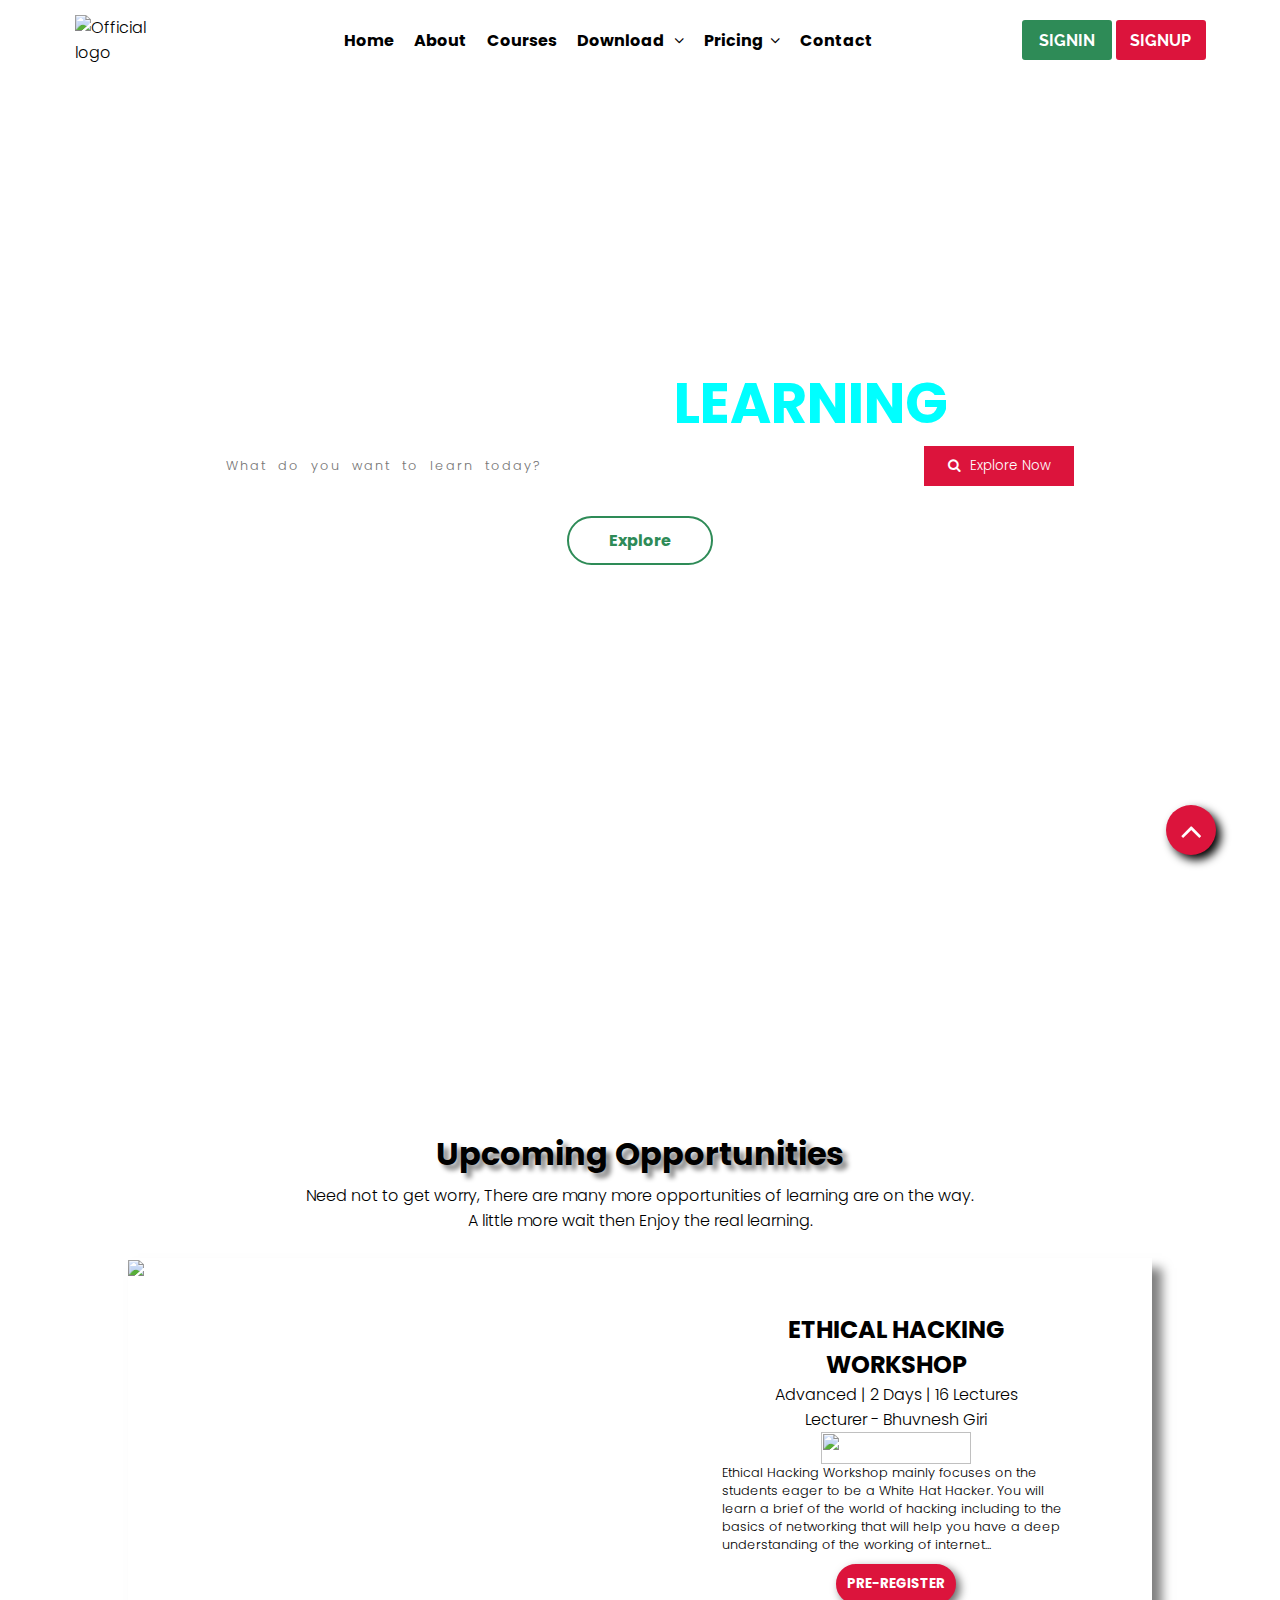
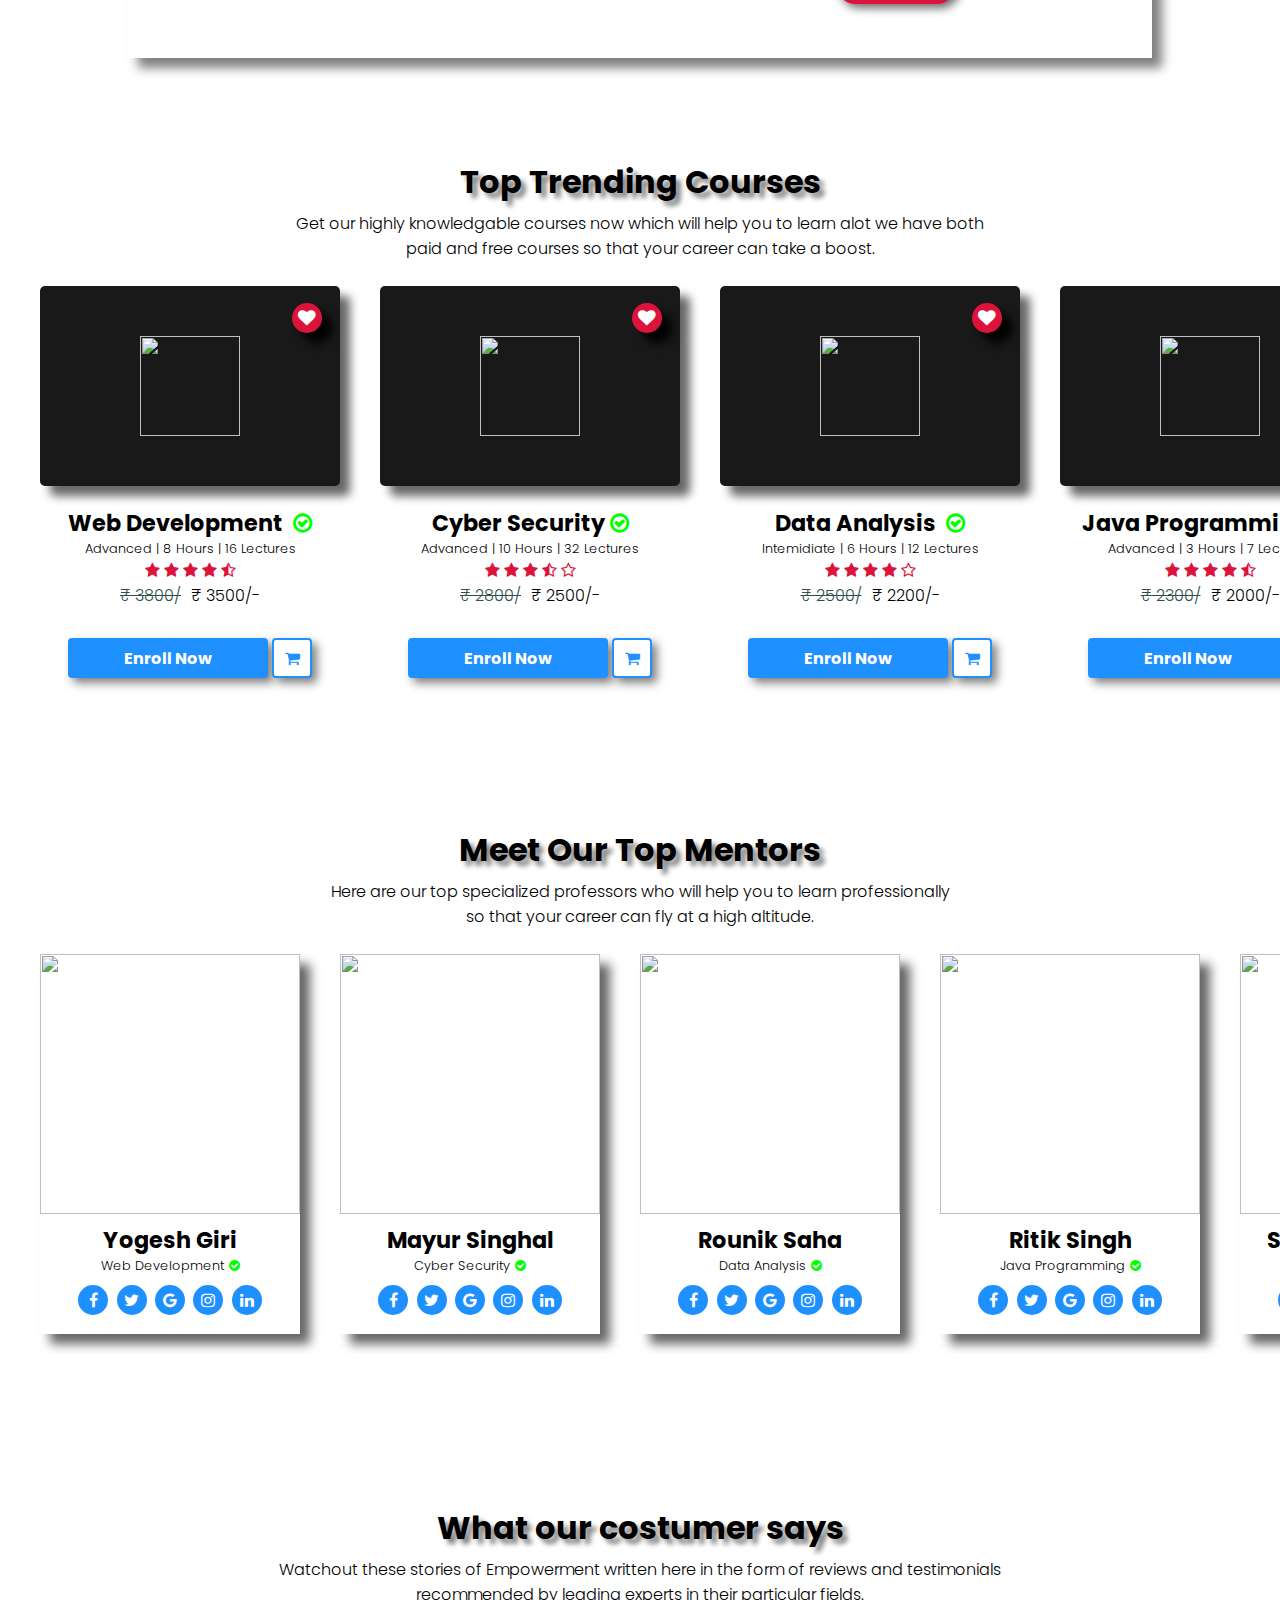
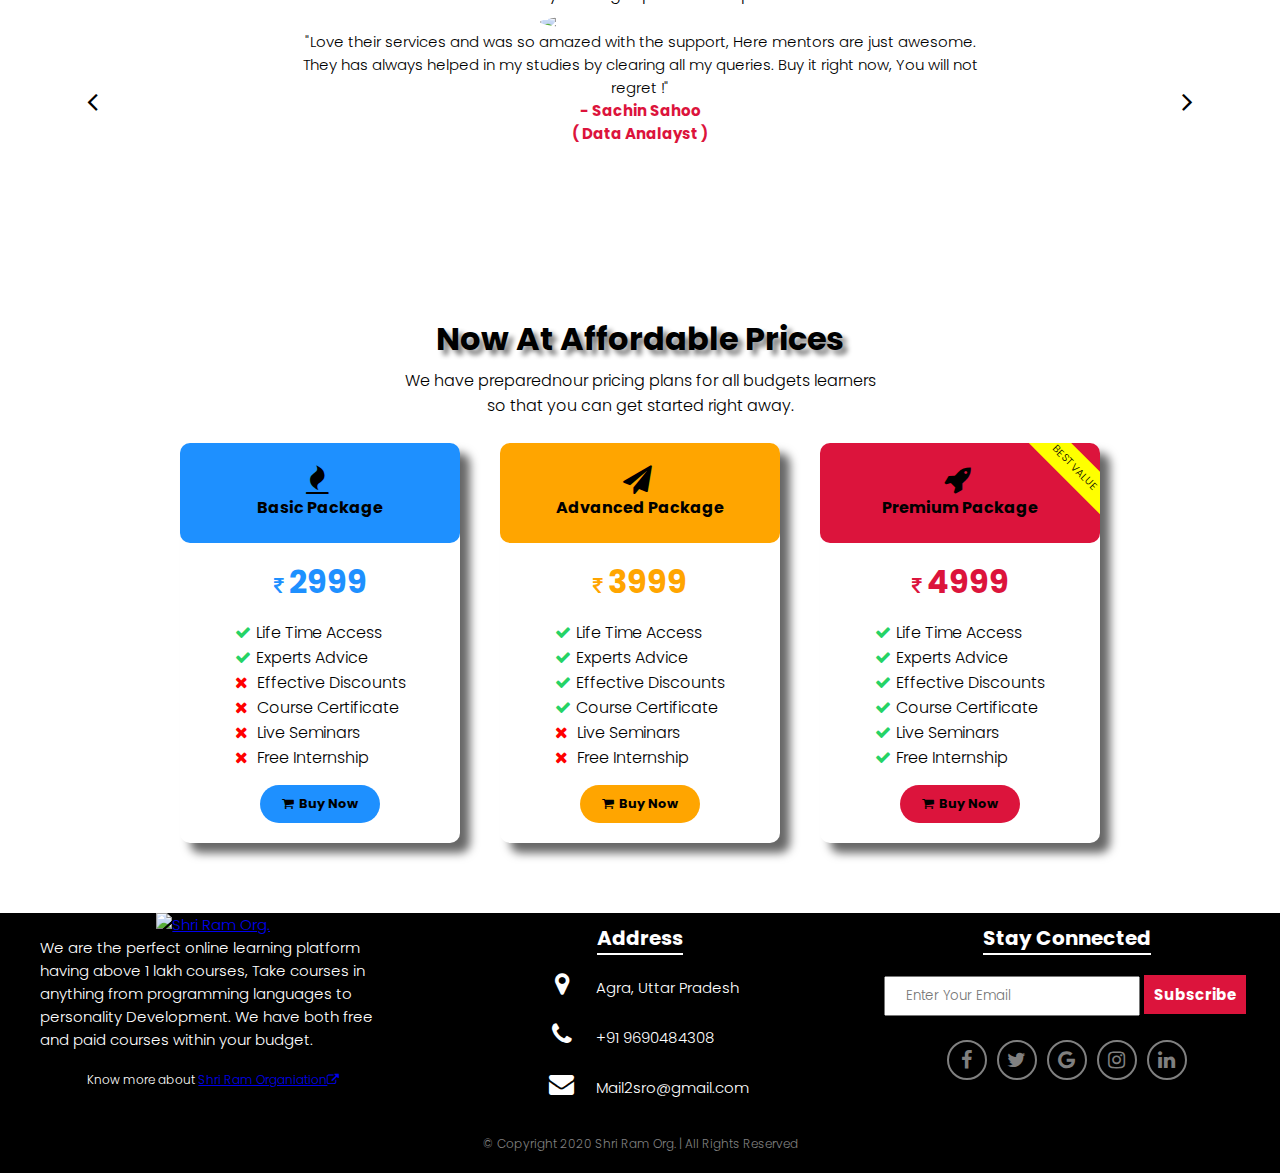
==== commit 80c318ec: "xcbg" ====
--- a/index.html
+++ b/index.html
@@ -23,8 +23,8 @@
                     <ul>
                         <li><a href="#">Home</a></li>
                         <li><a href="#">About</a></li>
-                        <li><a href="courses.html">Courses &nbsp; <i class="fa fa-angle-down" aria-hidden="true"></i></a></li>
-                        <li><a href="#">Download</a>
+                        <li><a href="courses.html">Courses</a></li>
+                        <li><a href="#">Download &nbsp; <i class="fa fa-angle-down" aria-hidden="true"></i></a>
                             <div class="submenu-1">
                                 <ul>
                                     <li><a href="#">Mobile</a></li>
@@ -244,7 +244,7 @@
                     </div>
                     <div class="ex-card-text">
                         <h2>Yogesh Giri</h2>
-                        <p>Web Development<i class="fa fa-check-circle-o" aria-hidden="true"></i></p>
+                        <p>Web Development<i class="fa fa-check-circle" aria-hidden="true"></i></p>
                         <div class="card-social">
                             <a href="https://www.facebook.com/"><i class="fa fa-facebook" aria-hidden="true"></i></a>
                             <a href="https://www.twitter.com/login"><i class="fa fa-twitter" aria-hidden="true"></i></a>
@@ -260,7 +260,7 @@
                     </div>
                     <div class="ex-card-text">
                         <h2>Mayur Singhal</h2>
-                        <p>Cyber Security<i class="fa fa-check-circle-o" aria-hidden="true"></i></p>
+                        <p>Cyber Security<i class="fa fa-check-circle" aria-hidden="true"></i></p>
                         <div class="card-social">
                             <a href="https://www.facebook.com/"><i class="fa fa-facebook" aria-hidden="true"></i></a>
                             <a href="https://www.twitter.com/login"><i class="fa fa-twitter" aria-hidden="true"></i></a>
@@ -276,7 +276,7 @@
                     </div>
                     <div class="ex-card-text">
                         <h2>Rounik Saha</h2>
-                        <p>Data Analysis<i class="fa fa-check-circle-o" aria-hidden="true"></i></p>
+                        <p>Data Analysis<i class="fa fa-check-circle" aria-hidden="true"></i></p>
                         <div class="card-social">
                             <a href="https://www.facebook.com/"><i class="fa fa-facebook" aria-hidden="true"></i></a>
                             <a href="https://www.twitter.com/login"><i class="fa fa-twitter" aria-hidden="true"></i></a>
@@ -292,7 +292,7 @@
                     </div>
                     <div class="ex-card-text">
                         <h2>Ritik Singh</h2>
-                        <p>Java Programming<i class="fa fa-check-circle-o" aria-hidden="true"></i></p>
+                        <p>Java Programming<i class="fa fa-check-circle" aria-hidden="true"></i></p>
                         <div class="card-social">
                             <a href="https://www.facebook.com/"><i class="fa fa-facebook" aria-hidden="true"></i></a>
                             <a href="https://www.twitter.com/login"><i class="fa fa-twitter" aria-hidden="true"></i></a>
@@ -308,7 +308,7 @@
                     </div>
                     <div class="ex-card-text">
                         <h2>Sumit Chaudhary</h2>
-                        <p>Machine Learning<i class="fa fa-check-circle-o" aria-hidden="true"></i></p>
+                        <p>Machine Learning<i class="fa fa-check-circle" aria-hidden="true"></i></p>
                         <div class="card-social">
                             <a href="https://www.facebook.com/"><i class="fa fa-facebook" aria-hidden="true"></i></a>
                             <a href="https://www.twitter.com/login"><i class="fa fa-twitter" aria-hidden="true"></i></a>
--- a/lib/index.css
+++ b/lib/index.css
@@ -545,7 +545,7 @@
     text-align: center;
     padding: 20px 10px;
 }
-.fa-check-circle-o
+.fa-check-circle-o,.fa-check-circle
 {
     margin-left: 5px;
     color: rgb(0, 255, 0);
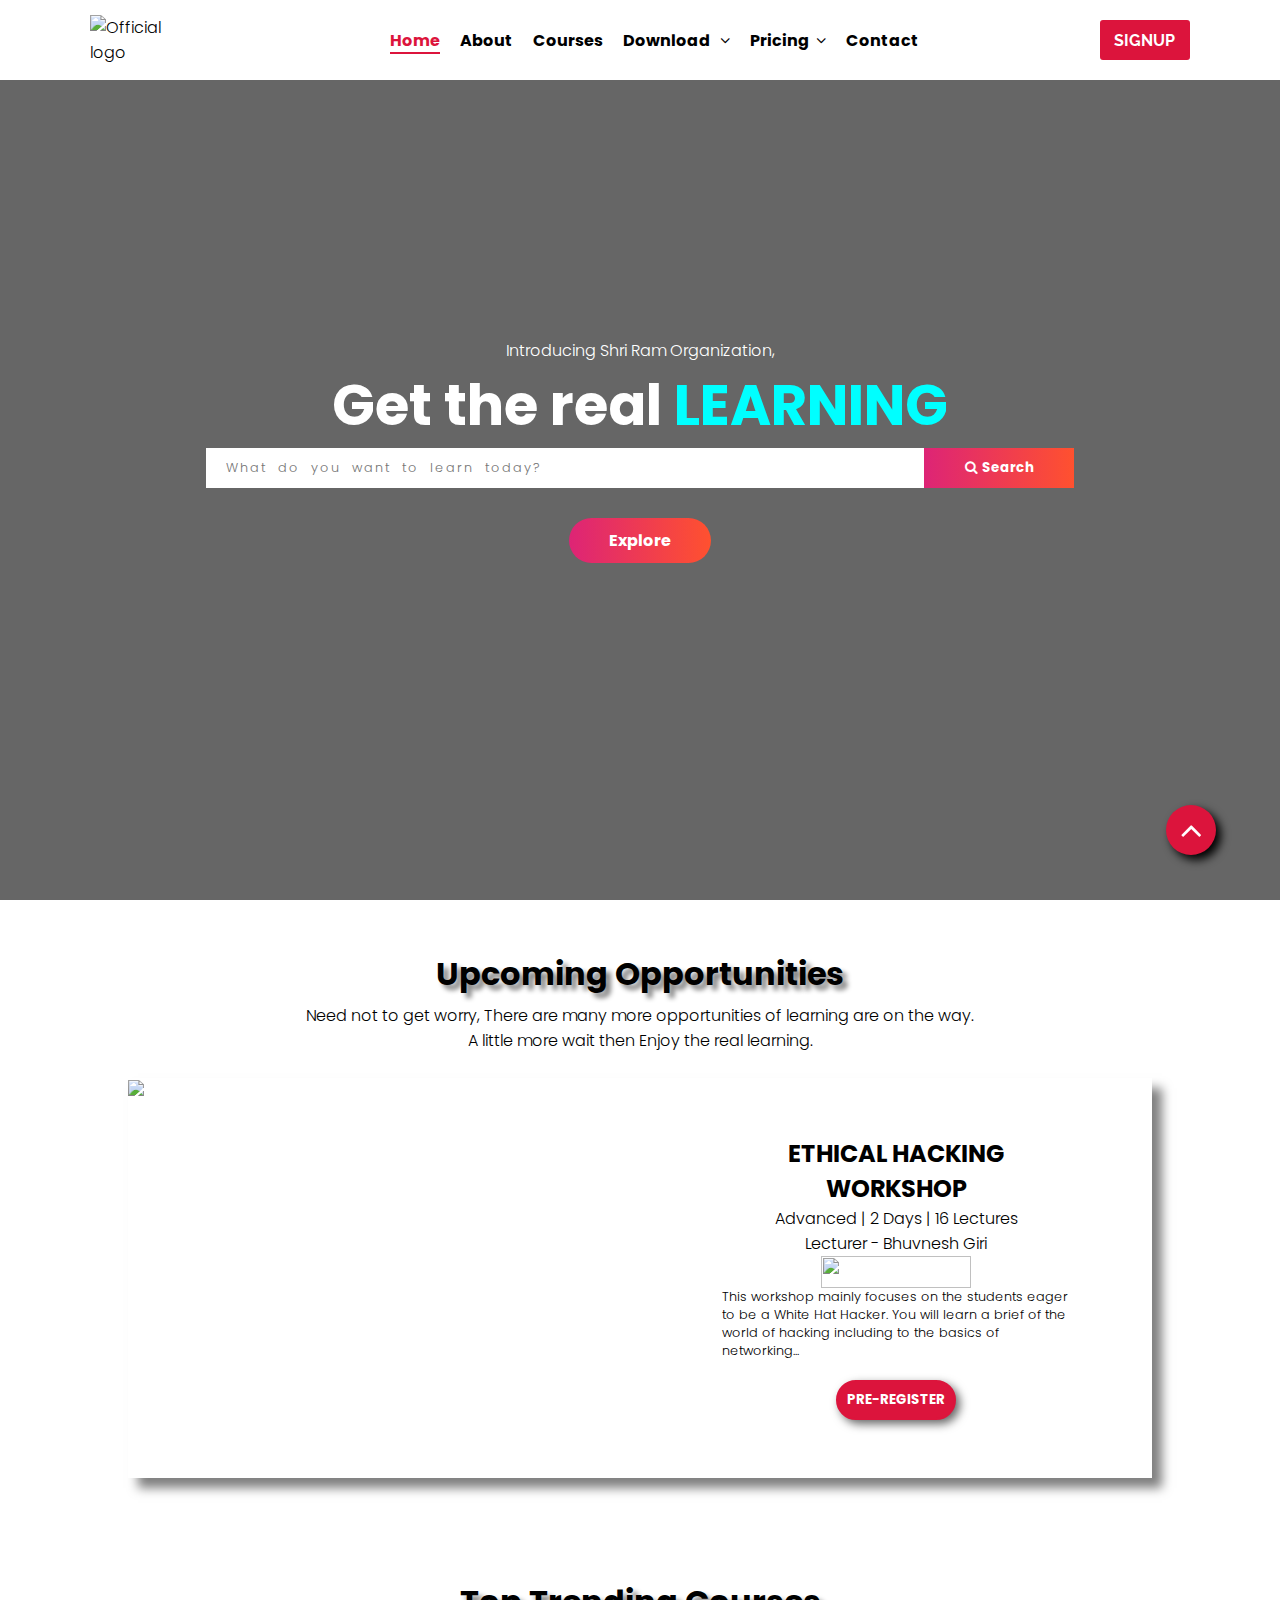
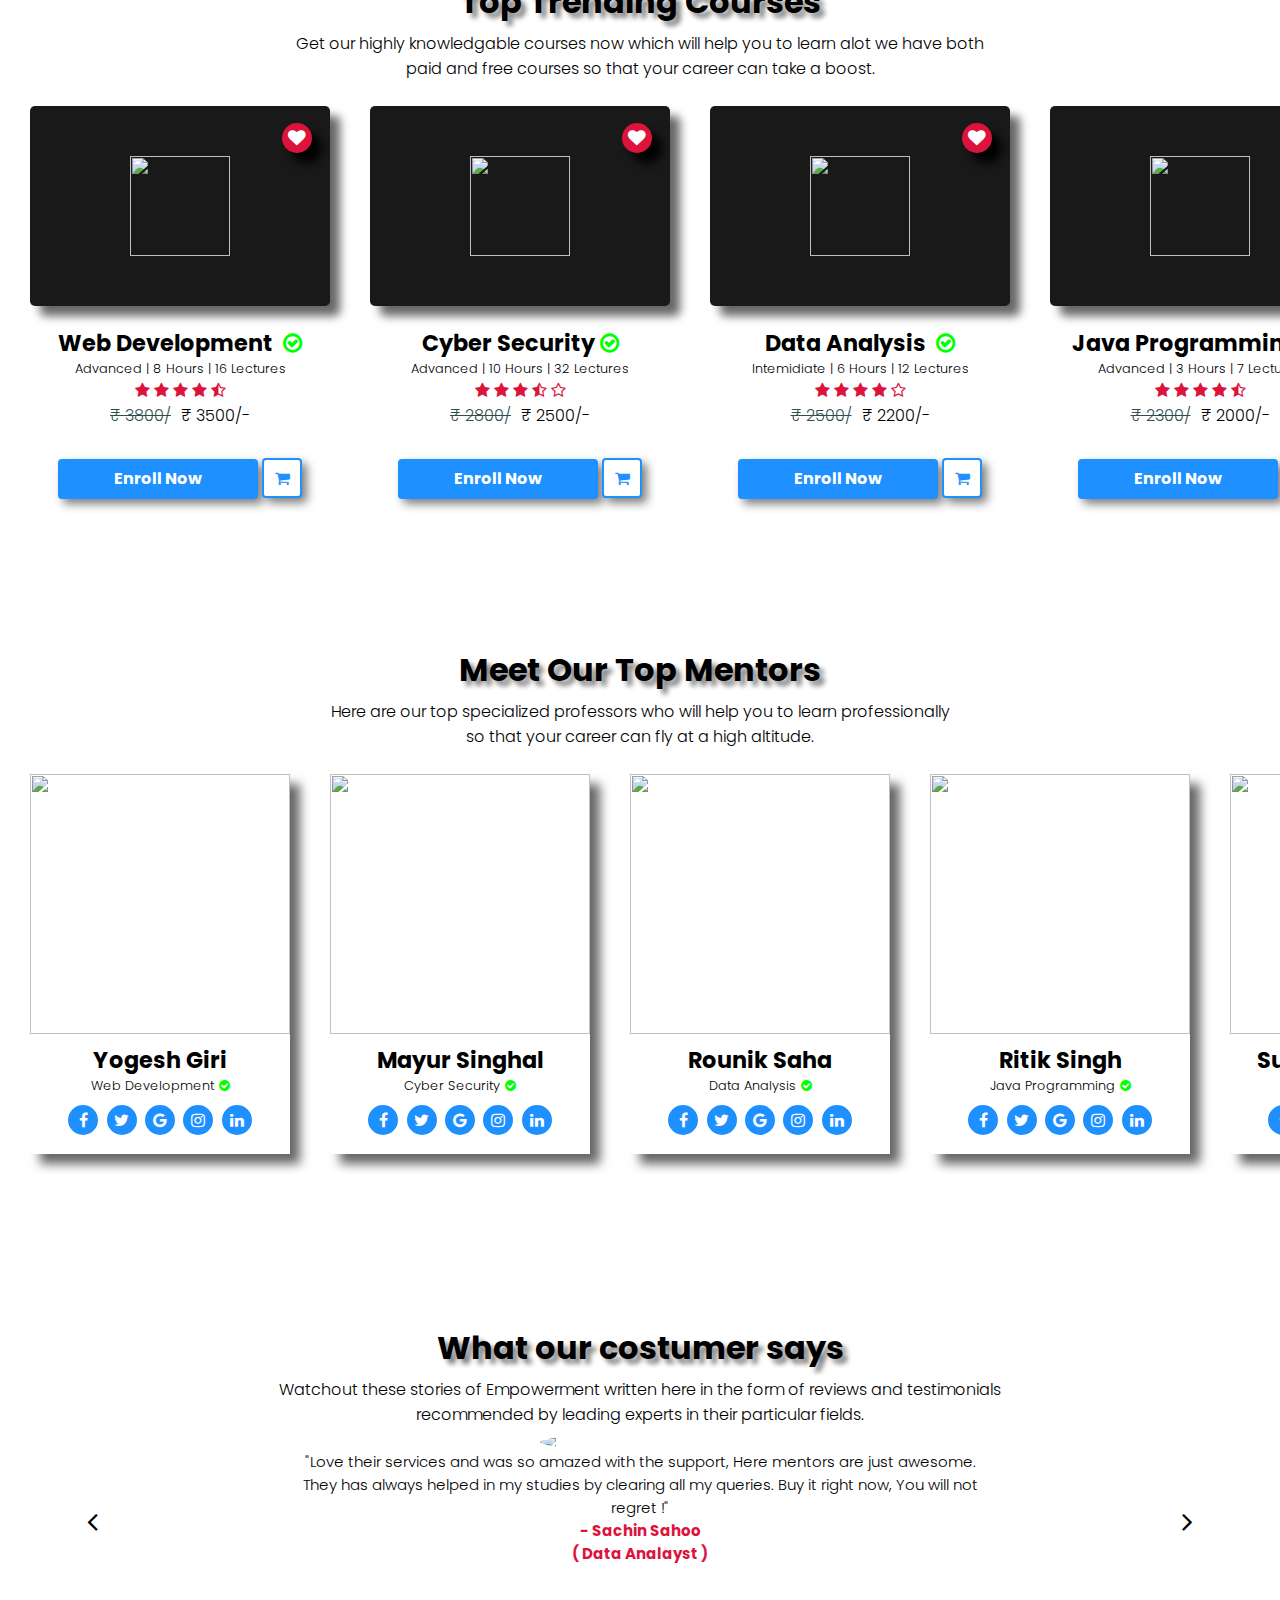
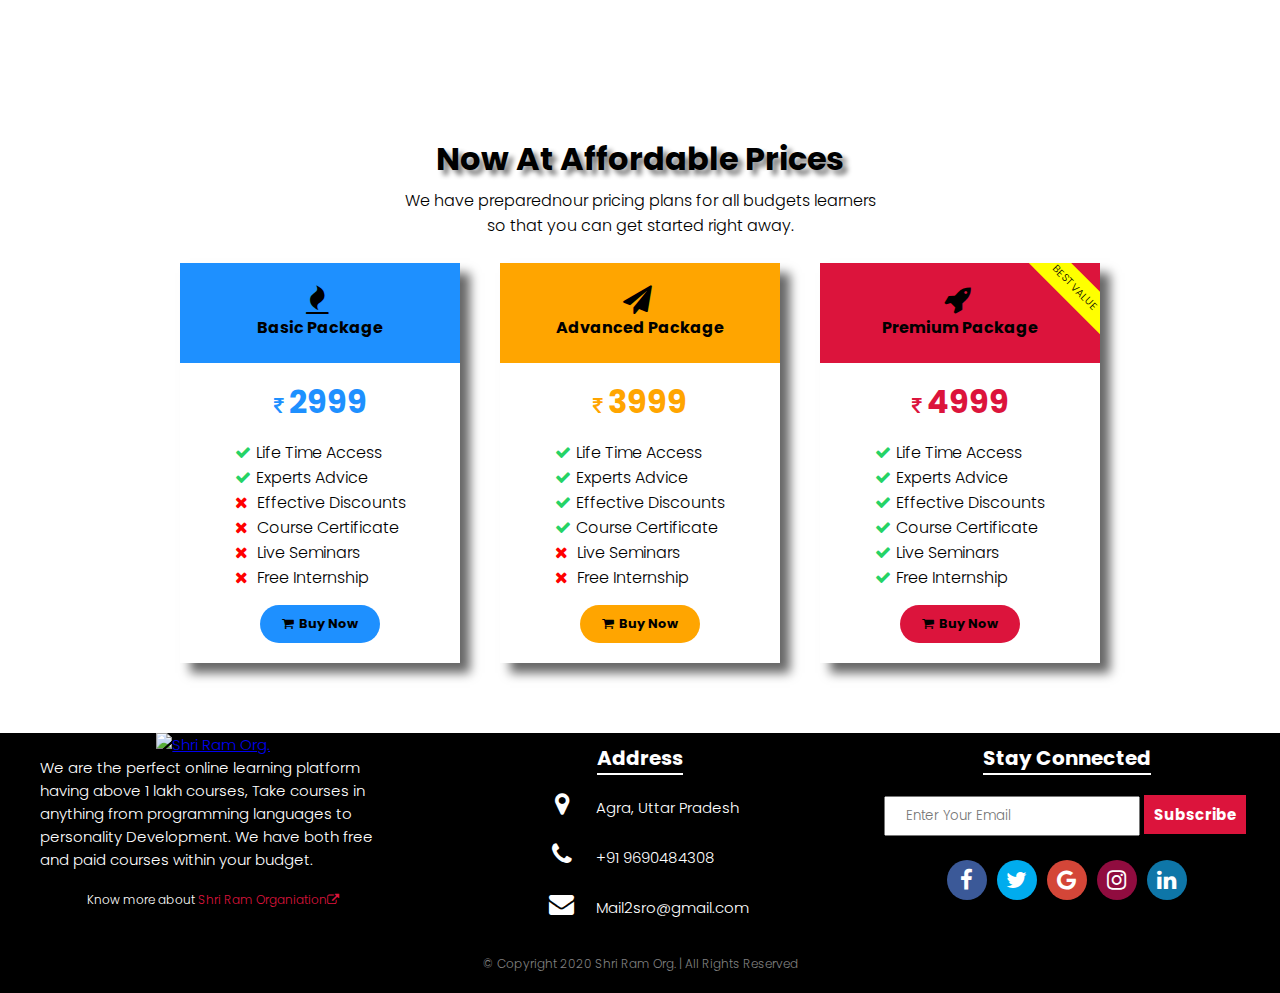
==== commit 19b94e09: "jhfdgjahs" ====
--- a/index.html
+++ b/index.html
@@ -1,8 +1,11 @@
 <!DOCTYPE html>
 <html lang="en">
 <head>
-    <title>SRO Music | Official</title>
-    <link rel="stylesheet" href="lib/index.css">
+    <title>Shri Ram Org | Official</title>
+    <link rel="stylesheet" href="css/header.css">
+    <link rel="stylesheet" href="css/index.css">
+    <script src="js/header.js"></script>
+    <script src="js/timer.js"></script>
     <meta charset="UTF-8">
     <meta name="viewport" content="width=device-width, initial-scale=1.0">
     <link href="https://fonts.googleapis.com/css2?family=Poppins:wght@300;700&display=swap" rel="stylesheet">
@@ -13,18 +16,20 @@
 <body>
 <!-- header starts here -->
 
-    <div class="site-body">
+<div class="site-body">
+    
+    <nav>
         <div class="main">
-            <div class="header" id="h">
+            <div class="header">
                 <button onclick="openBar()" id="open-btn" class="mob-btn"><i class="fa fa-bars" aria-hidden="true"></i></button>
                 <button onclick="closeBar()" id="close-btn" class="mob-btn"><i class="fa fa-times" aria-hidden="true"></i></button>
                 <img src="img/logo.png" alt="Official logo">
                 <div class="nav" id="nav">
                     <ul>
-                        <li><a href="#">Home</a></li>
-                        <li><a href="#">About</a></li>
+                        <li class="active"><a href="#">Home</a></li>
+                        <li><a href="aboutus.html">About</a></li>
                         <li><a href="courses.html">Courses</a></li>
-                        <li><a href="#">Download &nbsp; <i class="fa fa-angle-down" aria-hidden="true"></i></a>
+                        <li><a href="downloads.html">Download &nbsp; <i class="fa fa-angle-down" aria-hidden="true"></i></a>
                             <div class="submenu-1">
                                 <ul>
                                     <li><a href="#">Mobile</a></li>
@@ -36,17 +41,16 @@
                         <li><a href="#prices">Pricing &nbsp;<i class="fa fa-angle-down" aria-hidden="true"></i></a>
                             <div class="submenu-1">
                                 <ul>
-                                    <li><a href="#">Basic</a></li>
-                                    <li><a href="#">Advanced</a></li>
-                                    <li><a href="#">Premium</a></li>
+                                    <li><a href="#prices">Basic</a></li>
+                                    <li><a href="#prices">Advanced</a></li>
+                                    <li><a href="#prices">Premium</a></li>
                                 </ul>
                             </div>
                         </li>
-                        <li><a href="#">Contact</a></li>
+                        <li><a href="contactus.html">Contact</a></li>
                     </ul>
                 </div>
                 <div class="login-btn">
-                    <a href="signin.html">Signin</a>
                     <a href="signin.html">Signup</a>
                 </div>
             </div>
@@ -55,7 +59,7 @@
                 <h1>Get the real <span class="bold">learning</span></h1>
                 <div class="search-bar">
                     <input type="text" placeholder="What do you want to learn today?">
-                    <button><i class="fa fa-search" aria-hidden="true"></i><span>Explore Now</span></button>
+                    <button><i class="fa fa-search" aria-hidden="true"></i><span>Search</span></button>
                 </div>
                 <div class="explore-btn">
                     <a href="courses.html">Explore</a>
@@ -63,6 +67,7 @@
             </div>
             <a href="#" class="top-up"><i class="fa fa-angle-up" aria-hidden="true"></i></a>
         </div>
+    </nav>
 
 <!-- main heading section starts here -->
 
@@ -80,11 +85,10 @@
                     <p>Advanced | 2 Days | 16 Lectures</p>
                     <p>Lecturer - Bhuvnesh Giri</p>
                     <img src="img/5-star.png" class="stars">
-                    <p class="about-text">Ethical Hacking Workshop mainly focuses on the students eager to be a White Hat Hacker.
-                        You will learn a brief of the world of hacking including to the basics of networking
-                        that will help you have a deep understanding of the working of internet...
+                    <p class="about-text"> This workshop mainly focuses on the students eager to be a White Hat Hacker.
+                        You will learn a brief of the world of hacking including to the basics of networking...
                     </p>
-                    <button class="pre-register">pre-register</button>
+                    <button class="pre-register"><a href="signin.html"></a>Pre-Register</button>
                 </div>
             </div>
         </div>
@@ -113,8 +117,8 @@
                         </div>
                         <span class="off">₹ 3800/</span><span>₹ 3500/-</span>
                         <div class="card-btn">
-                            <button>Enroll Now</button>
-                            <button><i class="fa fa-shopping-cart" aria-hidden="true"></i></button>
+                            <a href="signin.html">Enroll Now</a>
+                            <a href="signin.html"><i class="fa fa-shopping-cart" aria-hidden="true"></i></a>
                         </div>
                     </div>
                 </div>
@@ -135,8 +139,8 @@
                         </div>
                         <span class="off">₹ 2800/</span><span>₹ 2500/-</span>
                         <div class="card-btn">
-                            <button>Enroll Now</button>
-                            <button><i class="fa fa-shopping-cart" aria-hidden="true"></i></button>
+                            <a href="signin.html">Enroll Now</a>
+                            <a href="signin.html"><i class="fa fa-shopping-cart" aria-hidden="true"></i></a>
                         </div>
                     </div>
                 </div>
@@ -157,8 +161,8 @@
                         </div>
                         <span class="off">₹ 2500/</span><span>₹ 2200/-</span>
                         <div class="card-btn">
-                            <button>Enroll Now</button>
-                            <button><i class="fa fa-shopping-cart" aria-hidden="true"></i></button>
+                            <a href="signin.html">Enroll Now</a>
+                            <a href="signin.html"><i class="fa fa-shopping-cart" aria-hidden="true"></i></a>
                         </div>
                     </div>
                 </div>
@@ -179,8 +183,8 @@
                         </div>
                         <span class="off">₹ 2300/</span><span>₹ 2000/-</span>
                         <div class="card-btn">
-                            <button>Enroll Now</button>
-                            <button><i class="fa fa-shopping-cart" aria-hidden="true"></i></button>
+                            <a href="signin.html">Enroll Now</a>
+                            <a href="signin.html"><i class="fa fa-shopping-cart" aria-hidden="true"></i></a>
                         </div>
                     </div>
                 </div>
@@ -201,8 +205,8 @@
                         </div>
                         <span class="off">₹ 1800/</span><span>₹ 1500/-</span>
                         <div class="card-btn">
-                            <button>Enroll Now</button>
-                            <button><i class="fa fa-shopping-cart" aria-hidden="true"></i></button>
+                            <a href="signin.html">Enroll Now</a>
+                            <a href="signin.html"><i class="fa fa-shopping-cart" aria-hidden="true"></i></a>
                         </div>
                     </div>
                 </div>
@@ -223,8 +227,8 @@
                         </div>
                         <span class="off">₹ 1500/</span><span>₹ 1200/-</span>
                         <div class="card-btn">
-                            <button>Enroll Now</button>
-                            <button><i class="fa fa-shopping-cart" aria-hidden="true"></i></button>
+                            <a href="signin.html">Enroll Now</a>
+                            <a href="signin.html"><i class="fa fa-shopping-cart" aria-hidden="true"></i></a>
                         </div>
                     </div>
                 </div>
@@ -413,7 +417,7 @@
                         <li><i class="fa fa-times" aria-hidden="true"></i> Free Internship</li>
                         
                     </ul>
-                    <a href="#"><i class="fa fa-shopping-cart" aria-hidden="true"></i>Buy Now</a>
+                    <a href="signin.html"><i class="fa fa-shopping-cart" aria-hidden="true"></i>Buy Now</a>
             </div>
             <div class="pricing-card">
                 <div class="pricing-logo">
@@ -430,7 +434,7 @@
                         <li><i class="fa fa-times" aria-hidden="true"></i> Free Internship</li>
                 
                     </ul>
-                    <a href="#"><i class="fa fa-shopping-cart" aria-hidden="true"></i>Buy Now</a>
+                    <a href="signin.html"><i class="fa fa-shopping-cart" aria-hidden="true"></i>Buy Now</a>
             </div>
             <div class="pricing-card">
                 <div class="ribbin">
@@ -450,7 +454,7 @@
                         <li><i class="fa fa-check" aria-hidden="true"></i>Free Internship</li>
                         
                     </ul>
-                    <a href="#"><i class="fa fa-shopping-cart" aria-hidden="true"></i>Buy Now</a>
+                    <a href="signin.html"><i class="fa fa-shopping-cart" aria-hidden="true"></i>Buy Now</a>
             </div>
             </div>
         </div>
@@ -500,77 +504,4 @@
     </div>
 </body>
 </html>
-
-<!-- slider script starts here -->
-
-<script>
-    function openBar()
-    {
-        document.getElementById('nav').style.height='45vh'
-        document.getElementById('open-btn').style.display='none'
-        document.getElementById('close-btn').style.display='block'
-
-    }
-    function closeBar()
-    {
-        document.getElementById('nav').style.height='0vh'
-        document.getElementById('open-btn').style.display='block'
-        document.getElementById('close-btn').style.display='none'
-
-    }
-
-</script>
-<script>
-    // Set the date we're counting down to
-    var countDownDate = new Date("Nov 22, 2020 12:00:00").getTime();
-    
-    // Update the count down every 1 second
-    var x = setInterval(function() {
-    
-      // Get today's date and time
-      var now = new Date().getTime();
-        
-      // Find the distance between now and the count down date
-      var distance = countDownDate - now;
-        
-      // Time calculations for days, hours, minutes and seconds
-      var days = Math.floor(distance / (1000 * 60 * 60 * 24));
-      var hours = Math.floor((distance % (1000 * 60 * 60 * 24)) / (1000 * 60 * 60));
-      var minutes = Math.floor((distance % (1000 * 60 * 60)) / (1000 * 60));
-      var seconds = Math.floor((distance % (1000 * 60)) / 1000);
-        
-      // Output the result in an element with id="clock"
-      document.getElementById("clock").innerHTML = days + "d " + hours + "h "
-      + minutes + "m " + seconds + "s ";
-        
-      // If the count down is over, write some text 
-      if (distance < 0) {
-        clearInterval(x);
-        document.getElementById("clock").innerHTML = "LAUNCHED";
-      }
-    }, 1000);
-
-    </script>
-
-    <!-- js for testimonials -->
-
-    <script>
-        const prev = document.querySelector('#prev');
-        const next = document.querySelector('#next');
-        let slider = document.querySelector('.slider');
-        let slideIndex = 0;
-        
-        prev.addEventListener('click',() =>{
-            slideIndex = (slideIndex - 1 + 5) % 5;
-            slider.style.transform = 'translate('+ ( slideIndex ) * -20 +'%)';
-            slider.style.animation = 'none';        
-        });
-    
-        next.addEventListener('click',() =>{
-            slideIndex = (slideIndex + 1) % 5;
-            slider.style.transform = 'translate('+ ( slideIndex ) * -20 +'%)';
-            slider.style.animation = 'none';        
-
-        });
-    
-    </script>
+<script src="js/testimonial.js"></script>--- a/css/header.css
+++ b/css/header.css
@@ -0,0 +1,422 @@
+*
+{
+    padding: 0;
+    margin: 0;
+    box-sizing: border-box;
+    font-family: 'Poppins';
+    scroll-behavior: smooth;
+    outline: none;
+    font-weight: 300;
+}
+html
+{
+    overflow-x: hidden;
+}
+.site-body
+{
+    position: absolute;
+    top: 0%;
+    display: inline-flex;
+    flex-flow: column;
+    justify-content: space-between;
+}
+.header
+{
+    position: fixed;
+    z-index: 10;
+    display: inline-flex;
+    justify-content: space-around;
+    align-items: center;
+    width: 100vw;
+    height: 80px;
+    background-color: white;
+    transition: all ease 0.5s;
+}
+.header img
+{
+    width: 100px;
+    cursor: pointer;
+}
+.nav ul
+{
+    display: inline-flex;
+    list-style-type: none;
+}
+.nav li a
+{
+    text-decoration: none;
+    font-weight: bold;
+    margin-left: 20px;
+    color: black;
+}
+.nav .active a, .nav li a:hover
+{
+    color: crimson;
+    border-bottom: 2px solid crimson;
+}
+.submenu-1
+{
+    display: none;
+}
+.nav li:hover .submenu-1
+{
+    display: block;
+}
+.submenu-1 ul
+{
+    position: absolute;
+    transform: translate(-20%);
+    display: inline-flex;
+    flex-direction: column;
+    justify-content: space-around;
+    width: 200px;
+    height: fit-content;
+    background-color: white;
+    padding-top: 28px;
+}
+.submenu-1 ul li
+{
+    display: inline-flex;
+    align-items: center;
+    width: 100%;
+    height: 50px;
+    border-bottom: 2px solid black;
+}
+.submenu-1 ul li:last-child
+{
+    border-bottom: none;
+}
+.submenu-1 ul li:hover
+{
+    background-color: crimson;
+    color: white;
+}
+.submenu-1 ul li:hover a
+{
+    color: white;
+    border-bottom: none;
+}
+.login-btn a
+{
+    width: 90px;
+    height: 40px;
+    display: inline-flex;
+    justify-content: center;
+    align-items: center;
+    color: white;
+    background-color: crimson;
+    border: 2px solid crimson;
+    border-radius: 3px;
+    text-transform: uppercase;
+    text-decoration: none;
+    font-family: "Raleway";
+    font-weight: bold;
+    transition: 0.5s;
+}
+.login-btn a:hover
+{
+    background-color: transparent;
+    color: crimson;
+}
+
+.mob-btn
+{
+    display: none;
+}
+
+@media(max-width: 720px)
+{
+    .header
+    {
+        height: 60px;
+    }
+    .nav
+    {
+        position: fixed;
+        top: 60px;
+        left: 0px;
+        width: 100vw;
+        height: 100vh;
+        display: inline-flex;
+        flex-flow: column;
+        overflow: hidden;
+        background-color: white;
+        transition: 0.5s;
+        transform: translate(-100vw);
+    }
+    .nav ul
+    {
+        width: 100%;
+        display: inline-flex;
+        flex-direction: column;
+        align-items: center;
+    }
+    .nav ul li
+    {   
+        position: relative;
+        display: inline-flex;
+        align-items: center;
+        width: 90%;
+        height: 50px;
+        border-bottom: 2px solid black;
+    }
+    .nav ul li:last-child
+    {
+        border-bottom: none;
+    }
+    .nav .active a, .nav li a:hover
+    {
+        border-bottom: none;
+        background-color: transparent;
+    }
+    .mob-btn
+    {
+        display: inline;
+        background-color: transparent;
+        border: none;
+        font-size: 1.5rem;
+        color: black;
+        cursor: pointer;
+    }
+    #close-btn
+    {
+        color: black;
+        display: none;
+    }
+    .heading h1
+    {
+        text-align: left;
+    }
+}
+
+/* navigation pages special heading */
+
+.main
+{
+    width: 100vw;
+    height: 50vh;
+    background-image: url(../img/bg-4.jpg);
+    background-repeat: no-repeat;
+    background-size: cover;
+    background-position: center;
+    background-attachment: fixed;
+    overflow: hidden;
+}
+.heading
+{
+    width: 100vw;
+    height: 60vh;
+    color: white;
+    display: inline-flex;
+    justify-content: center;
+    align-items: flex-start;
+    flex-flow: column;
+    padding: 6%;
+    background-color: rgba(0, 0, 0, 0.600);
+}
+.heading h1
+{
+    font-weight: bold;
+    font-size: 3.5rem;
+}
+.navigate-link a
+{
+    text-decoration: none;
+    color: white; 
+}
+.navigate-link a:hover
+{
+    border-bottom: 1px solid crimson;
+    color:crimson
+}
+
+
+
+
+
+
+
+
+/* footer starts here */
+
+.footer
+{
+    margin-top: auto;
+    width: 100vw;
+    height: auto;
+    background-color: black;
+    display: inline-flex;
+    flex-direction: column;
+}
+.footer-item
+{
+    width: 100vw;
+    display: inline-flex;
+    flex-direction: row;
+    flex-wrap: wrap;
+    justify-content: space-around;
+    align-items: flex-start;
+    font-size: 15px;
+    color: white;
+}
+.footer-child
+{
+    height: auto;
+    display: inline-flex;
+    flex-direction: column;
+    justify-content: space-around;
+    align-items: center;
+    flex: 1 1 350px;
+    padding: 10px;
+}
+.footer-logo img
+{
+    width:100px;
+}
+.footer-child h3
+{
+    font-size: 20px;
+    font-weight: bold;
+    border-bottom: 2px solid white;
+}
+#about
+{
+    padding: 0px 40px 10px;
+}
+#about span
+{
+    padding-top: 20px;
+    font-size: 12px;
+}
+#about span a
+{
+    color: crimson;
+    text-decoration: none;
+}
+#address ul li
+{
+    list-style-type: none;
+    padding-top: 10px;
+}
+#address ul .fa
+{
+    cursor: pointer;
+    font-size: 25px;
+    border-radius: 50px;
+    width: 40px;
+    height: 40px;
+    text-align: center;
+    line-height: 40px;
+    margin: 0px 10px;
+}
+#address ul .fa:hover
+{
+    background-color: gray;
+}
+#contact form
+{
+    margin-top: 20px;
+    width: 90%;
+    height: 40px;
+}
+#contact input[type="email"]
+{
+    width: 70%;
+    height: 100%;
+    padding-left: 20px;
+}
+#contact input[type="submit"]
+{
+    cursor: pointer;
+    width: 28%;
+    height: 39px;
+    border: 2px solid crimson;
+    background-color: crimson;
+    color: white;
+    font-size: 15px;
+    font-weight: bold;
+}
+#contact input[type="submit"]:hover
+{
+    background-color: transparent;
+    color: crimson;
+}
+.social
+{
+    padding-top: 20px;
+    width: 100%;
+    height: auto;
+    display: inline-flex;
+    justify-content: center;
+    align-items: center;
+}
+.social a
+{
+    width: 40px;
+    height: 40px;
+    border: none;
+    color: white;
+    border-radius: 50%;
+    display: inline-flex;
+    justify-content: space-around;
+    align-items: center;
+    margin: 5px;
+    text-decoration: none;
+    font-size: 1.4rem;
+    transition: 0.3s;
+}
+.social a:nth-child(1)
+{
+    background-color:#3B5998;
+}
+.social a:nth-child(1):hover
+{
+    background-color: white;
+    color:#3B5998;
+}
+.social a:nth-child(2)
+{
+    background-color: #00ACEE;
+}
+.social a:nth-child(2):hover
+{
+    background-color: white;
+    color:#00ACEE;
+}
+.social a:nth-child(3)
+{
+    background-color:#D44638;
+}
+.social a:nth-child(3):hover
+{
+    background-color: white;
+    color:#D44638;
+}
+.social a:nth-child(4)
+{
+    background: #900C3F ;
+}
+.social a:nth-child(4):hover
+{
+    background: white;
+    color: #900C3F ;
+}
+.social a:nth-child(5)
+{
+    background-color:#0E76A8;
+}
+.social a:nth-child(5):hover
+{
+    background-color: white;
+    color:#0E76A8;
+}
+.copyright
+{
+    padding: 20px;
+    width: 100vw;
+    text-align: center;
+    color: grey;
+    font-size: 12px;
+}
+
+
--- a/css/index.css
+++ b/css/index.css
@@ -0,0 +1,733 @@
+*
+{
+    padding: 0;
+    margin: 0;
+    box-sizing: border-box;
+    font-family: 'Poppins';
+    scroll-behavior: smooth;
+    outline: none;
+    font-weight: 300;
+}
+html
+{
+    overflow-x: hidden;
+}
+
+
+/* heading */
+.main
+{
+    width: 100vw;
+    height: 100vh;
+    background-image: url(../img/pexels-josh-hild-4256852.jpg);
+    background-repeat: no-repeat;
+    background-size: cover;
+    background-position: center;
+    background-attachment: fixed;
+}
+.heading
+{
+    width: 100vw;
+    height: 100vh;
+    color: white;
+    display: inline-flex;
+    justify-content: center;
+    align-items: center;
+    flex-flow: column;
+    padding: 20px;
+}
+.heading h1
+{
+    font-weight: bold;
+    font-size: 3.5rem;
+}
+.heading .bold
+{
+    font-weight: bold;
+    color: cyan;
+    text-transform: uppercase;
+}
+.search-bar
+{
+    display: inline-flex;
+    justify-content: space-between;
+    align-items: center;
+    width: 70%;
+    height: 40px;
+    background-color: white;
+}
+.search-bar input
+{
+    width: 80%;
+    height: 100%;
+    background-color: transparent;
+    color: black;
+    font-size: .8rem;
+    padding-left: 20px;
+    letter-spacing: 2px;
+    word-spacing: 5px;
+    border: none;
+}
+.search-bar button
+{
+    width: 150px;
+    height: 100%;
+    color: white;
+    background: linear-gradient(to left, #ff512f, #dd2476);
+    background-repeat: no-repeat;
+    background-position: 0px 0;
+    border: none;
+    cursor: pointer;
+    transition: 0.3s;
+}
+.search-bar button:hover 
+{
+    background-position: -200px 0;
+    color: #dd2476;
+}
+.search-bar button span
+{
+    font-weight: bold;
+}
+.search-bar .fa
+{
+    margin-right: 5px;
+}
+.explore-btn a
+{
+    display: inline-block;
+    margin-top: 30px;
+    background: linear-gradient(to left, #ff512f, #dd2476);
+    background-repeat: no-repeat;
+    background-position: 0px 0;
+    color: white;
+    text-decoration: none;
+    border-radius: 100px;
+    padding: 10px 40px;
+    font-weight: bold;
+    transition: all 0.5s ease;
+    background-color: white;
+}
+.explore-btn a:hover
+{
+    background-position: 200px 0;
+    color: #dd2476;
+}
+.top-up
+{
+    z-index: 10;
+    position: fixed;
+    bottom: 5%;
+    right: 5%;
+    width: 50px;
+    height: 50px;
+    display: inline-flex;
+    justify-content: center;
+    align-items: center;
+    text-decoration: none;
+    color: white;
+    font-size: 35px;
+    background-color: crimson ;
+    box-shadow: 5px 5px 10px black;
+    padding-bottom: 2px;
+    border-radius: 50%;
+    transition: 0.5s;
+}
+.top-up:hover
+{
+    transform: translateY(-10px);
+}
+@media(max-width: 720px)
+{
+    .heading h1
+    {
+        text-align: center;
+        font-size: 2.2rem;
+    }
+    .search-bar
+    {
+        width: 90%;
+        height: 40px;
+    }
+    .search-bar input
+    {
+        width: 80%;
+        height: 100%;
+        font-size: .65rem;
+        padding-left: 10px;
+        letter-spacing: 1px;
+        word-spacing: 2px;
+    }
+    .search-bar button
+    {
+        font-size: 1.1rem;
+        width: 15%;
+        text-align: center;
+    }
+    .search-bar .fa
+    {
+        margin-right: 0px;
+    }
+    .search-bar button span
+    {
+        display: none;
+    }
+}
+
+
+
+/* Top Upcoming */
+
+
+.section
+{
+    width: 100vw;
+    height: fit-content;
+    display: inline-flex;
+    padding: 50px 0px;
+    flex-flow: column;
+    justify-content: center;
+    align-items: center;
+    background-image: url(../img/Abstract.png);
+    background-repeat: no-repeat;
+    background-position: right;
+    background-size: 50%;
+    overflow-x: hidden;
+}
+.section-h
+{
+    font-weight: bold;
+    font-size: 2rem;
+    text-align: center;
+    text-shadow: 5px 5px 5px grey;
+}
+.section-p
+{
+    text-align: center;
+    font-size: 1rem;
+    padding: 5px;
+}
+.section:nth-child(odd)
+{
+    background-image: url(../img/Abstract-2.png);
+    background-position: left;
+}
+.section:nth-child(5)
+{
+    background-image: url(../img/bg-3.jpg);
+    background-size: cover;
+    background-position: right;
+    margin: 50px 0px 50px 0px;
+}
+.main-flex
+{
+    display: flex;
+    justify-content: space-around;
+    flex-wrap: wrap;
+    margin-top: 20px;
+    width: 80vw;
+    height: auto;
+    box-shadow: 10px 10px 10px rgba(0, 0, 0, 0.500);
+}
+.poster
+{
+    height: 400px;
+    overflow: hidden;
+    flex: 1 1 350px;
+}
+.poster img
+{
+    height: 100%;
+    transition: all ease .5s;
+}
+.poster img:hover
+{
+    transform: scale(1.1);
+}
+.text-box
+{
+    flex: 1 1 350px;
+    display: inline-flex;
+    flex-flow: column;
+    justify-content: center;
+    align-items: center;
+    padding: 20px 8%;
+}
+.text-box span
+{
+    color: crimson;
+    font-weight: bold;
+    font-size: 2rem;
+    text-align: center;
+}
+.text-box h2
+{
+    font-weight: bold;
+    text-align: center;
+}
+.about-text
+{
+    font-size: 0.8rem;
+}
+.stars
+{
+    width: 150px;
+    height: 32px;
+}
+.pre-register
+{
+    margin-top: 20px;
+    width: 120px;
+    height: 40px;
+    background-color: crimson;
+    color: white;
+    border: 2px solid crimson;
+    border-radius: 20px;
+    cursor: pointer;
+    font-weight: bold;
+    text-transform: uppercase;
+    box-shadow: 4px 4px 10px rgba(0, 0, 0, 0.600);
+    transition: all 0.3s ease;
+}
+.pre-register:hover
+{
+    background-color: transparent;
+    color: crimson;
+}
+@media(max-width: 720px)
+{
+    .section-h
+    {
+        font-size: 1.7rem;
+    }
+    .section-p
+    {
+        font-size: .8rem;
+    }
+    .main-flex
+    {
+        width: 92%;
+    }
+    .text-box h2
+    {
+        font-size: 1.2rem;
+    }
+    .text-box p
+    {
+        font-size: .8rem;
+    }
+    .poster
+    {
+        height: auto;
+    }
+    .poster img
+    {
+        width: 100%;
+    }
+}
+
+/*latest Launches*/
+
+.card-grid
+{
+    width: 100%;
+    display: inline-flex;
+    align-items: center;
+    justify-content: flex-start;
+    overflow-y: hidden;
+    overflow-x: scroll;
+}
+.card, .ex-card
+{
+    position: relative;
+    width: 300px;
+    height: 420px;
+    margin: 20px;
+    border-radius: 10px;
+    display: inline-flex;
+    flex-flow: column;
+    background-color: transparent;
+    transform: translatex(0px);
+}
+.card:first-child, .ex-card:first-child
+{
+    margin-left: 30px;
+}
+.card-grid::-webkit-scrollbar
+{
+    display: none;
+}
+.card-img
+{
+    display: inline-flex;
+    justify-content: center;
+    align-items: center;
+    width: 300px;
+    height: 200px;
+    background-color: rgb(25, 25, 25);
+    border-radius: 5px;
+    box-shadow: 10px 10px 10px rgba(0, 0, 0, 0.600);
+}
+.card-img img
+{
+    width: 100px;
+    height: 100px;
+}
+.like
+{
+    position: absolute;
+    top: 4%;
+    right: 6%;
+    background-color: transparent;
+    color: white;
+    background-color: crimson;
+    border-radius: 50%;
+    width: 30px;
+    height: 30px;
+    font-size: 1.1rem;
+    border: none;
+    cursor: pointer;
+    box-shadow: 10px 10px 10px black;
+}
+.card-text
+{
+    text-align: center;
+    padding: 20px 10px;
+}
+.fa-check-circle-o,.fa-check-circle
+{
+    margin-left: 5px;
+    color: rgb(0, 255, 0);
+}
+.card-text h2, .ex-card-text h2
+{
+    font-size: 1.4rem;
+    font-weight: bold;
+}
+.card-text p, .ex-card-text p
+{
+    font-size: .8rem;
+}
+.card-text .off
+{
+    margin-right: 10px;
+    text-decoration: line-through;
+    color: darkslategray;
+}
+.card-btn a
+{
+    display: inline-flex;
+    justify-content: center;
+    align-items: center;
+    margin-top: 30px;
+    border: 2px solid dodgerblue;
+    border-radius: 4px;
+    background-color: white;
+    color: dodgerblue;
+    width: 40px;
+    height: 40px;
+    cursor: pointer;
+    font-size: 1rem;
+    transition:  0.3s;
+    box-shadow: 5px 5px 10px rgba(0, 0, 0, 0.500);
+    text-decoration: none;
+}
+.card-btn a:hover
+{
+    color: white;
+    background-color: dodgerblue;
+}
+.card-btn a:first-child
+{
+    width: 200px;
+    color: white;
+    font-weight: bold;
+    background-color: dodgerblue;
+}
+.card-btn a:first-child:hover
+{
+    background-color: transparent;
+    color: dodgerblue;
+}
+.star
+{
+    color: crimson;
+}
+
+/* expert section starts here */
+
+.ex-card
+{
+    position: relative;
+    width: 260px;
+    height: 380px;
+    box-shadow: 10px 10px 10px rgba(0, 0, 0, 0.600);
+    border-radius: 0px;
+}
+.ex-card-img img
+{
+    width: 260px;
+    height: 260px;
+}
+.card-social
+{
+    display: inline-flex;
+    justify-content: space-around;
+    align-items: center;
+    width: 80%;
+    height: 50px;
+}
+.card-social a
+{
+    display: inline-flex;
+    justify-content: center;
+    align-items: center;
+    width: 30px;
+    height: 30px;
+    text-decoration: none;
+    color: white;
+    background-color: dodgerblue;
+    border: 2px solid dodgerblue;
+    border-radius: 50%;
+    transition: 0.3s;
+}
+.card-social a:hover
+{
+    transform: translateY(-5px);
+}
+.ex-card-text
+{
+    text-align: center;
+    padding: 2px 10px;
+}
+
+
+/* testimonials starts here */
+
+.main-contain
+{
+    width: 90%;
+    margin: auto;
+    padding-bottom: 20px;
+    overflow: hidden;
+}
+.container
+{
+    position: relative;
+    height: auto;
+    overflow: hidden;
+}
+.slider
+{
+    height: 100%;
+    width: 500%;
+    display: inline-flex;
+    transition: 0.5s;
+    animation: tslide 15s ease infinite;
+    animation-delay: 1s;
+}
+@keyframes tslide
+{
+    0%,100%
+    {
+        transform: translate(0);
+    }
+    20%
+    {
+        transform: translate(-20%);
+    }
+    40%
+    {
+        transform: translate(-40%);
+    }
+    60%
+    {
+        transform: translate(-60%);
+    }
+    80%
+    {
+        transform: translate(-80%);
+    }
+
+}
+.slides
+{
+    width: 100%;
+    display: inline-flex;
+    justify-content: space-around;
+    flex-flow: column;
+    align-items: center;
+}
+.slider_btn
+{
+    background-color: transparent;
+    border: none;
+    cursor: pointer;
+    font-size: 30px;
+}
+#prev
+{
+    position: absolute;
+    left: 2%;
+    top: 50%;
+}
+#next
+{
+    position: absolute;
+    right: 2%;
+    top: 50%;
+}
+.slides img
+{
+    width: 200px;
+    border-radius: 50%;
+}
+.slider-text
+{
+    width: 60%;
+    text-align: center;
+    font-size: 15px;
+}
+.slider-text span
+{
+    font-weight: bold;
+    color: crimson;
+}
+
+
+/* pricing section starts here */
+
+.pricing-box
+{
+    width: 100%;
+    display: inline-flex;
+    flex-direction: row;
+    justify-content: center;
+    align-items: center;
+    flex-wrap: wrap;
+}
+.pricing-card
+{
+    position: relative;
+    width: 280px;
+    height: 400px ;
+    margin: 20px;
+    display: inline-flex;
+    justify-content: space-between;
+    align-items: center;
+    flex-direction: column;
+    box-shadow: 10px 10px 10px rgba(0, 0, 0, 0.600);
+    transition: 0.5s;
+    background-color: white;
+}
+.pricing-card:hover
+{
+    transform: scale(1.05);
+}
+.pricing-logo
+{
+    width: 100%;
+    height: 100px;
+    background: dodgerblue;
+    display: inline-flex;
+    justify-content: center;
+    align-items: center;
+    flex-direction: column;
+}
+.pricing-logo .fa
+{
+    font-size: 1.8rem;
+}
+.pricing-logo h2
+{
+    font-size: 1rem;
+    font-weight: bold;
+}
+.pricing-card p
+{
+    font-size: 1.2rem;
+    color: dodgerblue;
+}
+.pricing-card p span
+{
+    font-size: 2rem;
+    font-weight: bold;
+}
+.pricing-card ul
+{
+    list-style-type: none;
+}
+.pricing-card .fa
+{
+    margin-right: 5px;
+}
+.pricing-card .fa-times
+{
+    color: red;
+}
+.pricing-card .fa-check
+{
+    color: #25D366;
+}
+.pricing-card a
+{
+    width: 120px;
+    height: 38px;
+    color: black;
+    background-color: dodgerblue;
+    text-decoration: none;
+    font-weight: bold;
+    display: inline-flex;
+    font-size: .8rem;
+    justify-content: center;
+    align-items: center;
+    border-radius: 20px;
+    margin-bottom: 20px;
+}
+.ribbin
+{
+    position: absolute;
+    right: 0px;
+    width: 100px;
+    height: 100px;
+    overflow: hidden;
+}
+.ribbin span
+{
+    width: 150px;
+    height: 30px;
+    line-height: 30px;
+    background-color: yellow;
+    color: black;
+    position: relative;
+    top: 10px;
+    right: 0px;
+    display: inline-block;
+    transform: rotate(45deg);
+    text-align: center;
+    font-size: .65rem;
+    text-transform: uppercase;
+}
+.pricing-card:nth-child(2) .pricing-logo, .pricing-card:nth-child(2) a
+{
+    background: orange;
+}
+.pricing-card:nth-child(2) p
+{
+    color: orange;
+}
+.pricing-card:nth-child(3) .pricing-logo, .pricing-card:nth-child(3) a
+{
+    background: crimson;
+}
+.pricing-card:nth-child(3) p
+{
+    color: crimson;
+}
+
+.pricing-card a:hover
+{
+    border: 2px solid black;
+    background-color: transparent;
+}
+
